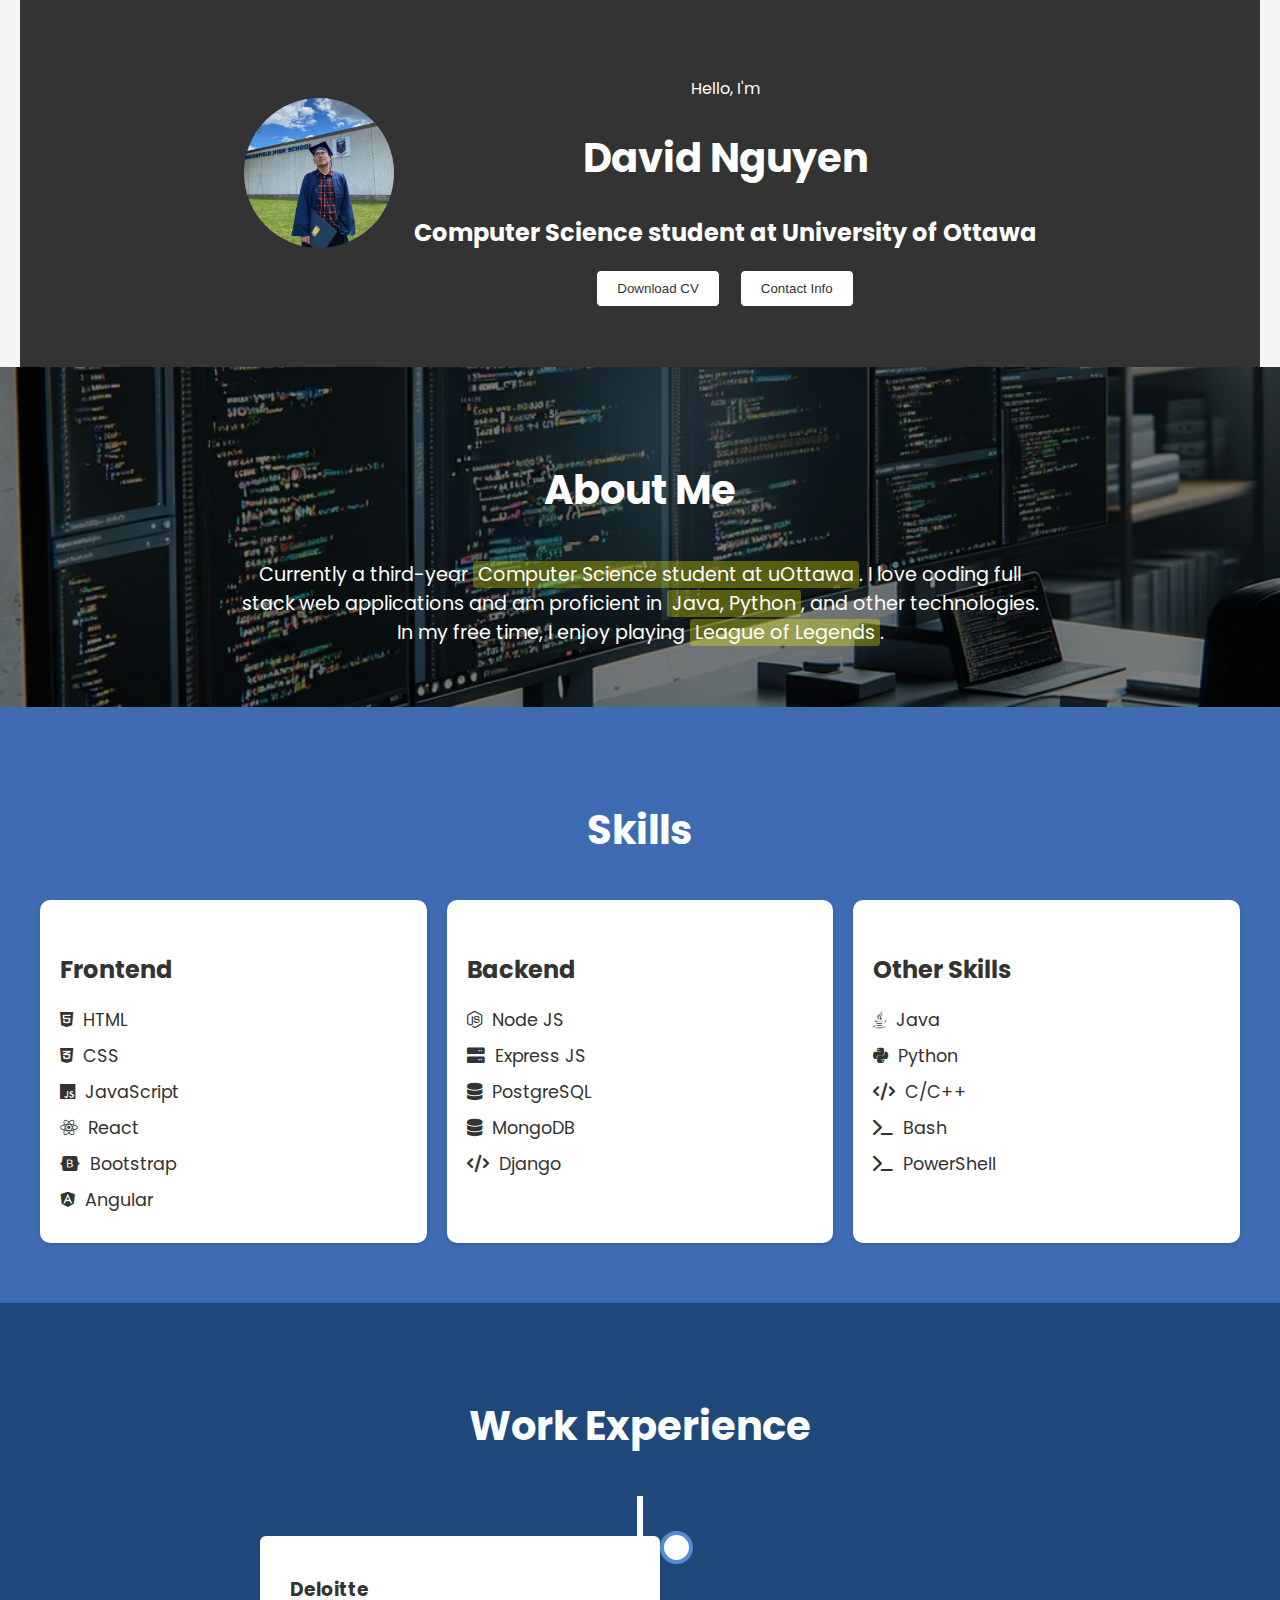
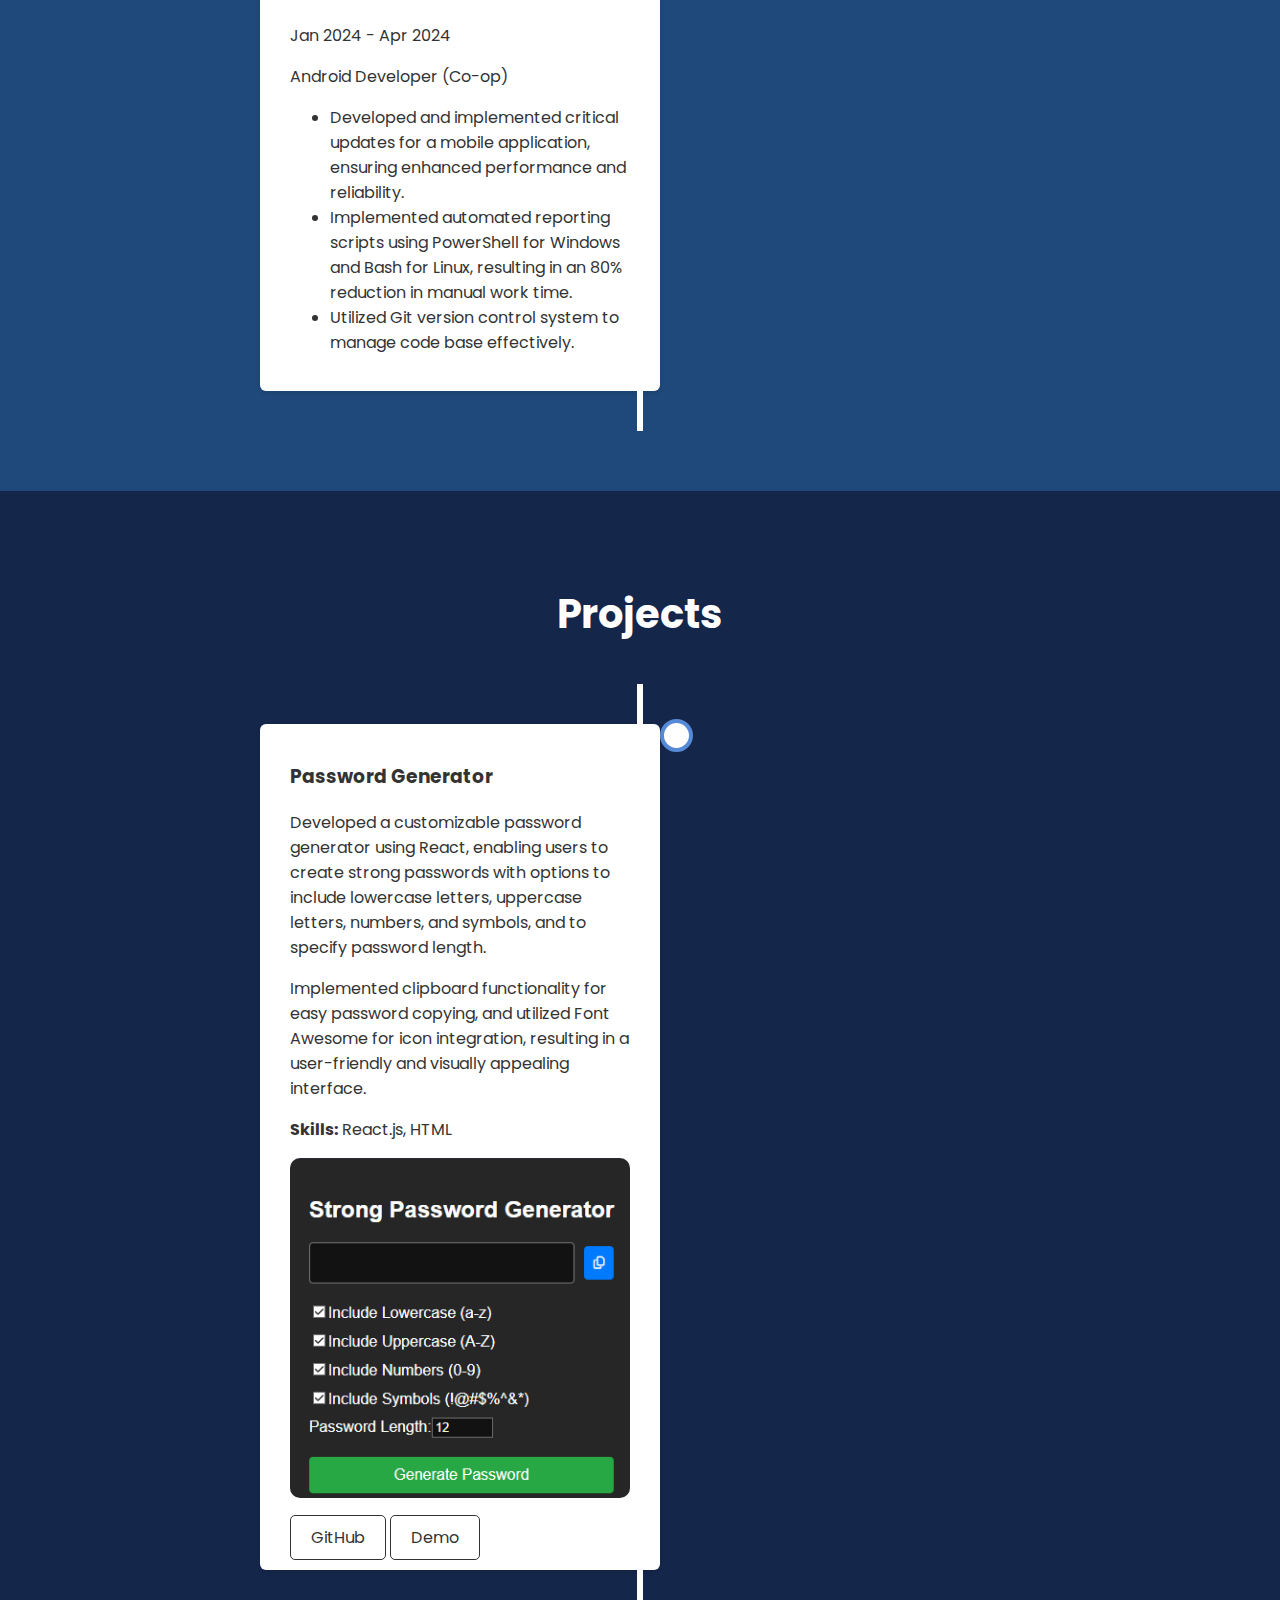
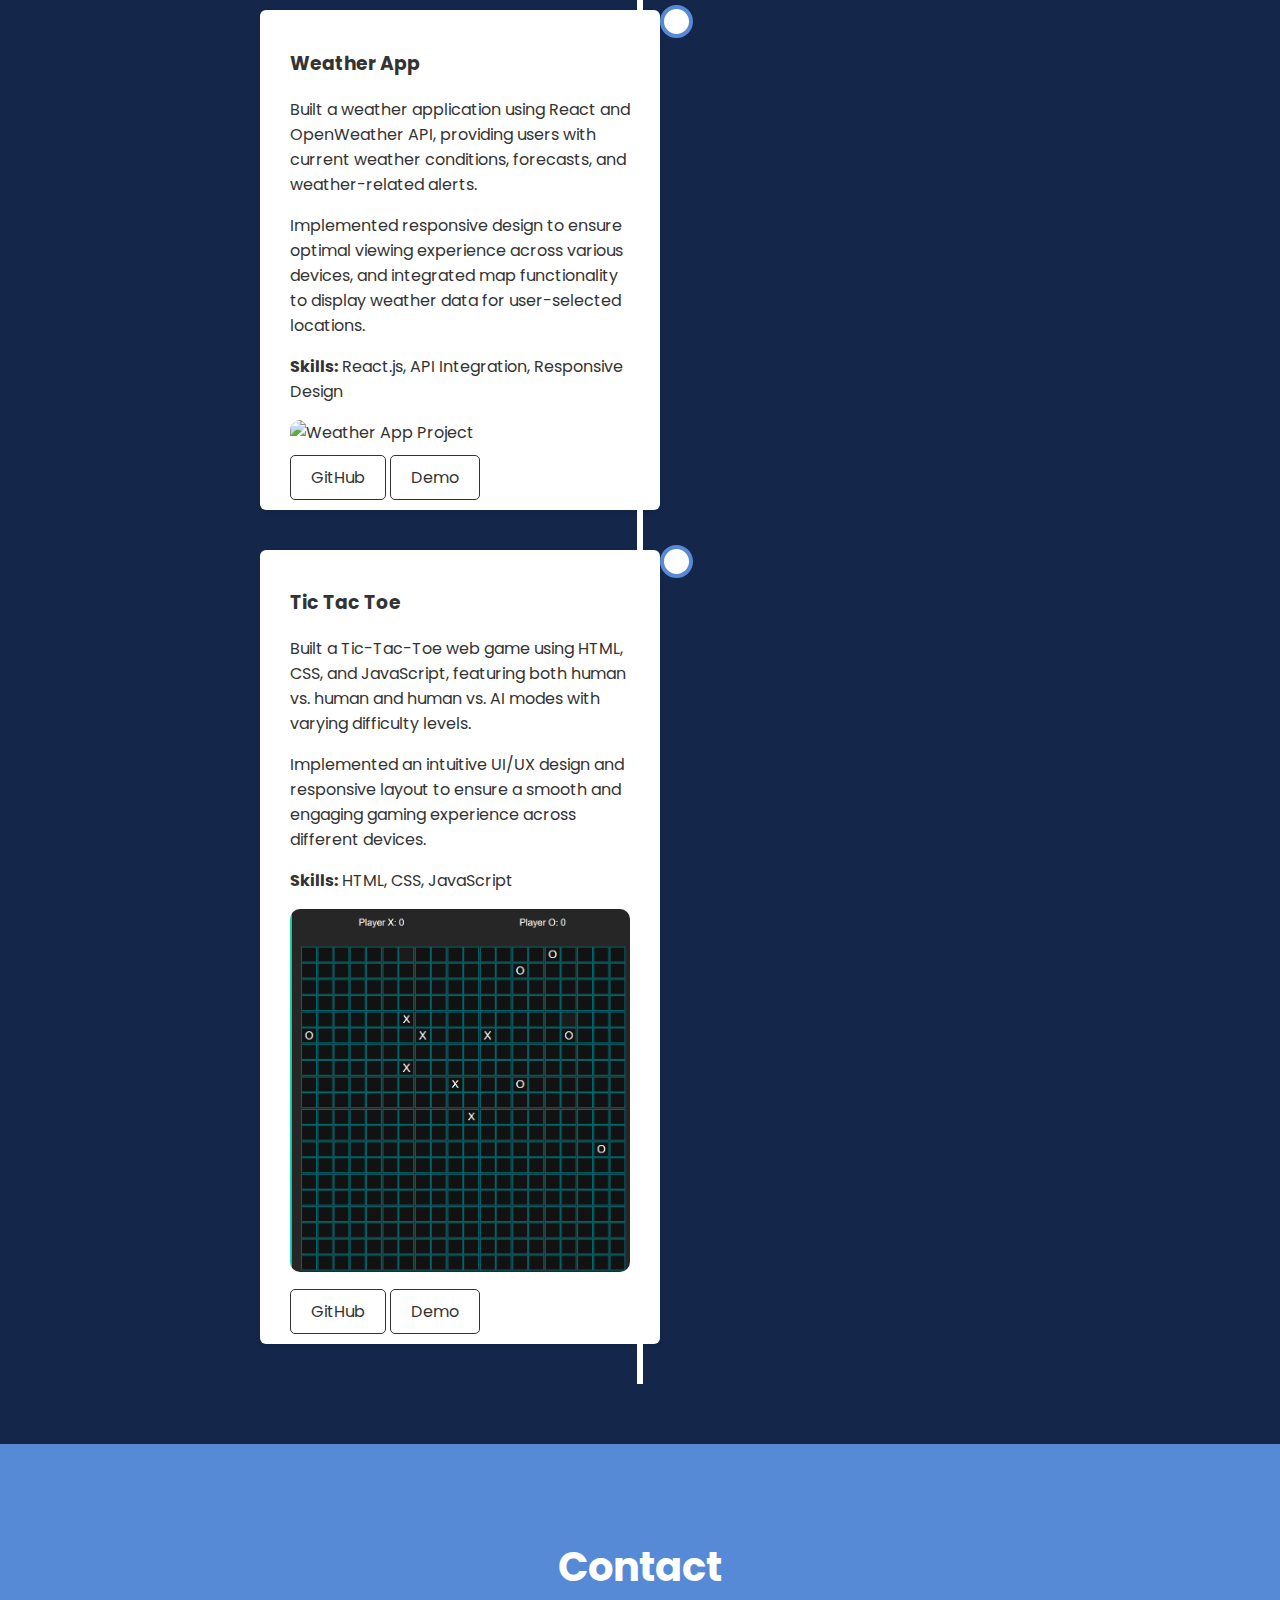
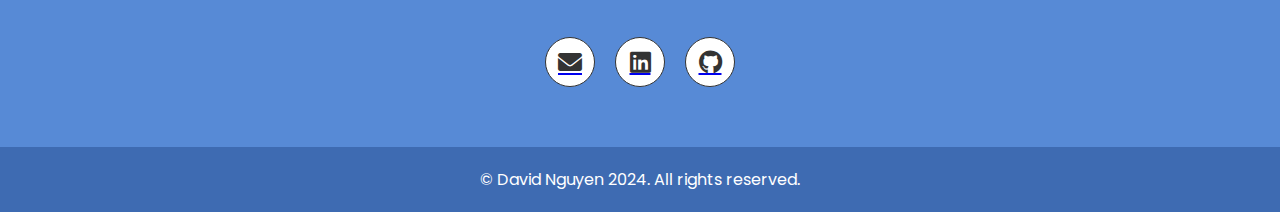
==== index.html @ f245e4eb "Removed embedded repository html-css-portfolio" ====
<!DOCTYPE html>
<html lang="en">
<head>
  <meta charset="UTF-8" />
  <meta name="viewport" content="width=device-width, initial-scale=1.0" />
  <meta name="description" content="Portfolio website of David Nguyen, Frontend Developer" />
  <title>David Nguyen Portfolio</title>
  <link rel="icon" href="assets/favicon-32x32.png" type="image/png" sizes="32x32" />
  <link rel="icon" href="assets/favicon-16x16.png" type="image/png" sizes="16x16" />
  <link rel="preconnect" href="https://fonts.googleapis.com" />
  <link rel="preconnect" href="https://fonts.gstatic.com" crossorigin />
  <link href="https://fonts.googleapis.com/css2?family=Poppins:wght@300;400;500;600;700&display=swap" rel="stylesheet" />
  <link href="https://cdnjs.cloudflare.com/ajax/libs/font-awesome/6.0.0-beta3/css/all.min.css" rel="stylesheet">
  <link rel="stylesheet" href="style.css" />
</head>
<body>
  <header>
    <div class="container header-container">
      <img src="assets/David.jpg" alt="David Nguyen profile picture" class="profile-img" />
      <div class="header-text">
        <p>Hello, I'm</p>
        <h1>David Nguyen</h1>
        <h2>Computer Science student at University of Ottawa</h2>
        <div class="buttons">
          <a href="assets/DavidNguyen_resume.pdf" download>
            <button class="btn">Download CV</button>
          </a>
          <a href="#contact">
            <button class="btn">Contact Info</button>
          </a>
        </div>
      </div>
    </div>
  </header>

  <section id="about" class="section bg-primary">
    <div class="container">
      <h2 class="section-title">About Me</h2>
      <p>
        Currently a third-year <span class="highlight">Computer Science student at uOttawa</span>. 
        I love coding full stack web applications and am proficient in 
        <span class="highlight">Java, Python</span>, and other technologies. 
        In my free time, I enjoy playing <span class="highlight">League of Legends</span>.
      </p>
    </div>
  </section>

  <section id="skills" class="section bg-secondary">
    <div class="container">
      <h2 class="section-title">Skills</h2>
      <div class="skills-container">
        <div class="skills-column">
          <h4>Frontend</h4>
          <ul>
            <li><i class="fab fa-html5"></i> HTML</li>
            <li><i class="fab fa-css3-alt"></i> CSS</li>
            <li><i class="fab fa-js"></i> JavaScript</li>
            <li><i class="fab fa-react"></i> React</li>
            <li><i class="fab fa-bootstrap"></i> Bootstrap</li>
            <li><i class="fab fa-angular"></i> Angular</li>
          </ul>
        </div>
        <div class="skills-column">
          <h4>Backend</h4>
          <ul>
            <li><i class="fab fa-node-js"></i> Node JS</li>
            <li><i class="fas fa-server"></i> Express JS</li>
            <li><i class="fas fa-database"></i> PostgreSQL</li>
            <li><i class="fas fa-database"></i> MongoDB</li>
            <li><i class="fas fa-code"></i> Django</li>
          </ul>
        </div>
        <div class="skills-column">
          <h4>Other Skills</h4>
          <ul>
            <li><i class="fab fa-java"></i> Java</li>
            <li><i class="fab fa-python"></i> Python</li>
            <li><i class="fas fa-code"></i> C/C++</li>
            <li><i class="fas fa-terminal"></i> Bash</li>
            <li><i class="fas fa-terminal"></i> PowerShell</li>
          </ul>
        </div>
      </div>
    </div>
  </section>

  <section id="experience" class="section bg-tertiary">
    <div class="container">
      <h2 class="section-title">Work Experience</h2>
      <div class="timeline">
        <div class="timeline-item">
          <div class="timeline-content">
            <h3>Deloitte</h3>
            <span>Jan 2024 - Apr 2024</span>
            <p>Android Developer (Co-op)</p>
            <ul>
              <li>Developed and implemented critical updates for a mobile application, ensuring enhanced performance and reliability.</li>
              <li>Implemented automated reporting scripts using PowerShell for Windows and Bash for Linux, resulting in an 80% reduction in manual work time.</li>
              <li>Utilized Git version control system to manage code base effectively.</li>
            </ul>
          </div>
        </div>
      </div>
    </div>
  </section>

  <section id="projects" class="section bg-quaternary">
    <div class="container">
      <h2 class="section-title">Projects</h2>
      <div class="timeline">
        <div class="timeline-item">
          <div class="timeline-content">
            <h3>Password Generator</h3>
            <p>Developed a customizable password generator using React, enabling users to create strong passwords with options to include lowercase letters, uppercase letters, numbers, and symbols, and to specify password length.</p>
            <p>Implemented clipboard functionality for easy password copying, and utilized Font Awesome for icon integration, resulting in a user-friendly and visually appealing interface.</p>
            <p><strong>Skills:</strong> React.js, HTML</p>
            <img class="project-img" src="assets/password-generator.png" alt="Password Generator Project" />
            <div class="project-links">
              <a href="https://github.com/davidluu21111/Password-generator" target="_blank" class="btn">GitHub</a>
              <a href="https://davidnguy.netlify.app" target="_blank" class="btn">Demo</a>
            </div>
          </div>
        </div>
        <div class="timeline-item">
          <div class="timeline-content">
            <h3>Weather App</h3>
            <p>Built a weather application using React and OpenWeather API, providing users with current weather conditions, forecasts, and weather-related alerts.</p>
            <p>Implemented responsive design to ensure optimal viewing experience across various devices, and integrated map functionality to display weather data for user-selected locations.</p>
            <p><strong>Skills:</strong> React.js, API Integration, Responsive Design</p>
            <img class="project-img" src="assets/weather-app-project.png" alt="Weather App Project" />
            <div class="project-links">
              <a href="https://github.com/davidluu21111/Weather-app" target="_blank" class="btn">GitHub</a>
              <a href="https://weather-app-demo-link" target="_blank" class="btn">Demo</a>
            </div>
          </div>
        </div>
        <div class="timeline-item">
          <div class="timeline-content">
            <h3>Tic Tac Toe</h3>
            <p>Built a Tic-Tac-Toe web game using HTML, CSS, and JavaScript, featuring both human vs. human and human vs. AI modes with varying difficulty levels.</p>
            <p>Implemented an intuitive UI/UX design and responsive layout to ensure a smooth and engaging gaming experience across different devices.</p>
            <p><strong>Skills:</strong> HTML, CSS, JavaScript</p>
            <img class="project-img" src="assets/tic-tac-toe-project.png" alt="Tic Tac Toe Project" />
            <div class="project-links">
              <a href="https://github.com/davidluu21111/tictactoe" target="_blank" class="btn">GitHub</a>
              <a href="https://david5x5tictactoe.netlify.app" target="_blank" class="btn">Demo</a>
            </div>
          </div>
        </div>
      </div>
    </div>
  </section>

  <section id="contact" class="section bg-primary">
    <div class="container">
      <h2 class="section-title">Contact</h2>
      <div class="contact-container">
        <a href="mailto:lnguy131@uOttawa.ca">
          <button class="btn contact-btn"><i class="fas fa-envelope"></i></button>
        </a>
        <a href="https://www.linkedin.com/in/davidnguyenluu2222" target="_blank">
          <button class="btn contact-btn"><i class="fab fa-linkedin"></i></button>
        </a>
        <a href="https://www.github.com/davidluu21111" target="_blank">
          <button class="btn contact-btn"><i class="fab fa-github"></i></button>
        </a>
      </div>
    </div>
  </section>

  <footer class="bg-secondary">
    <p>&copy; David Nguyen 2024. All rights reserved.</p>
  </footer>
</body>
</html>
---- style.css ----
/* GENERAL STYLES */

body {
  font-family: 'Poppins', sans-serif;
  margin: 0;
  padding: 0;
  background-color: #f5f5f5;
  color: #333;
}

.container {
  max-width: 1200px;
  margin: 0 auto;
  padding: 0 20px;
}

.section {
  padding: 60px 0;
}

.section-title {
  text-align: center;
  font-size: 2.5rem;
  margin-bottom: 40px;
  color: #fff;
}

.header-container {
  display: flex;
  align-items: center;
  justify-content: center;
  padding: 60px 20px;
  background-color: #333;
  color: #fff;
}

.header-text {
  text-align: center;
}

.profile-img {
  border-radius: 50%;
  width: 150px;
  height: 150px;
  margin-bottom: 20px;
}

.header-container img {
  margin-right: 20px;
}

.header-text h1 {
  font-size: 2.5rem;
}

.header-text h2 {
  font-size: 1.5rem;
  margin-bottom: 20px;
}

.buttons {
  display: flex;
  justify-content: center;
  gap: 20px;
}

.btn {
  background-color: #fff;
  color: #333;
  border: 1px solid #333;
  padding: 10px 20px;
  border-radius: 5px;
  cursor: pointer;
  text-decoration: none;
  transition: background-color 0.3s, color 0.3s, border-color 0.3s;
}

.btn:hover {
  background-color: #333;
  color: #fff;
  border-color: #333;
}

#about {
  background: url('assets/computer.png') no-repeat center center/cover; /* Background image */
  color: #fff;
  position: relative;
  z-index: 1;
}

#about::before {
  content: '';
  position: absolute;
  top: 0;
  left: 0;
  width: 100%;
  height: 100%;
  background-color: rgba(0, 0, 0, 0.5); /* Overlay */
  z-index: -1;
}

#about p {
  text-align: center;
  font-size: 1.2rem;
  max-width: 800px;
  margin: 0 auto;
}

.highlight {
  background-color: rgba(255, 255, 0, 0.3); /* Highlight color */
  padding: 0 5px;
  border-radius: 3px;
}

.skills-container {
  display: flex;
  justify-content: space-between;
  gap: 20px;
}

.skills-column {
  background-color: #fff;
  border-radius: 10px;
  padding: 20px;
  box-shadow: 0 2px 4px rgba(0, 0, 0, 0.1);
  flex: 1;
}

.skills-column h4 {
  margin-bottom: 20px;
  font-size: 1.5rem;
}

.skills-column ul {
  list-style: none;
  padding: 0;
  margin: 0;
}

.skills-column ul li {
  font-size: 1.1rem;
  margin-bottom: 10px;
  display: flex;
  align-items: center;
}

.skills-column ul li i {
  margin-right: 10px;
}

.projects-container {
  display: flex;
  flex-wrap: wrap;
  gap: 20px;
  justify-content: center;
}

.project-card {
  background-color: #fff;
  border-radius: 10px;
  padding: 20px;
  box-shadow: 0 2px 4px rgba(0, 0, 0, 0.1);
  width: calc(50% - 20px);
  margin-bottom: 20px;
  text-align: center;
}

.project-card h4 {
  margin-bottom: 20px;
  font-size: 1.5rem;
}

.project-img {
  width: 100%;
  border-radius: 10px;
  margin-bottom: 20px;
}

.project-links .btn {
  width: 100%;
  margin-bottom: 10px;
}

.contact-container {
  display: flex;
  justify-content: center;
  gap: 20px;
}

.contact-btn {
  width: 50px;
  height: 50px;
  display: flex;
  align-items: center;
  justify-content: center;
  background-color: #fff;
  color: #333;
  font-size: 1.5rem;
  border-radius: 50%;
  text-align: center;
}

footer {
  text-align: center;
  padding: 20px;
}

footer p {
  margin: 0;
  color: #fff;
}

.bg-primary {
  background-color: #578ad6;
}

.bg-secondary {
  background-color: #3e6bb2;
}

.bg-tertiary {
  background-color: #1e497a;
}

.bg-quaternary {
  background-color: #14264a;
}

/* TIMELINE */

.timeline {
  position: relative;
  max-width: 800px;
  margin: 0 auto;
  padding: 20px 0;
}

.timeline::after {
  content: '';
  position: absolute;
  width: 6px;
  background-color: #fff;
  top: 0;
  bottom: 0;
  left: 50%;
  margin-left: -3px;
}

.timeline-item {
  padding: 20px;
  position: relative;
  background-color: inherit;
  width: 50%;
}

.timeline-item::after {
  content: '';
  position: absolute;
  width: 25px;
  height: 25px;
  right: -13px;
  background-color: #fff;
  border: 4px solid #578ad6;
  top: 15px;
  border-radius: 50%;
  z-index: 1;
}

.timeline-item.left {
  left: 0;
}

.timeline-item.right {
  left: 50%;
}

.timeline-content {
  padding: 20px 30px;
  background-color: #fff;
  position: relative;
  border-radius: 6px;
  box-shadow: 0 2px 4px rgba(0, 0, 0, 0.1);
}

.timeline-item.right::before {
  content: ' ';
  height: 0;
  position: absolute;
  top: 22px;
  width: 0;
  z-index: 1;
  right: 30px;
  border: medium solid white;
  border-width: 10px 0 10px 10px;
  border-color: transparent transparent transparent white;
}

.timeline-item.left::before {
  content: ' ';
  height: 0;
  position: absolute;
  top: 22px;
  width: 0;
  z-index: 1;
  left: 30px;
  border: medium solid white;
  border-width: 10px 10px 10px 0;
  border-color: transparent white transparent transparent;
}

.timeline-item.right::after {
  left: -13px;
}

@media screen and (max-width: 768px) {
  .timeline::after {
    left: 31px;
  }

  .timeline-item {
    width: 100%;
    padding-left: 70px;
    padding-right: 25px;
  }

  .timeline-item.right {
    left: 0%;
  }

  .timeline-item.left::before,
  .timeline-item.right::before {
    left: 60px;
    border: medium solid white;
    border-width: 10px 10px 10px 0;
    border-color: transparent white transparent transparent;
  }

  .timeline-item.left::after,
  .timeline-item.right::after {
    left: 18px;
  }
}
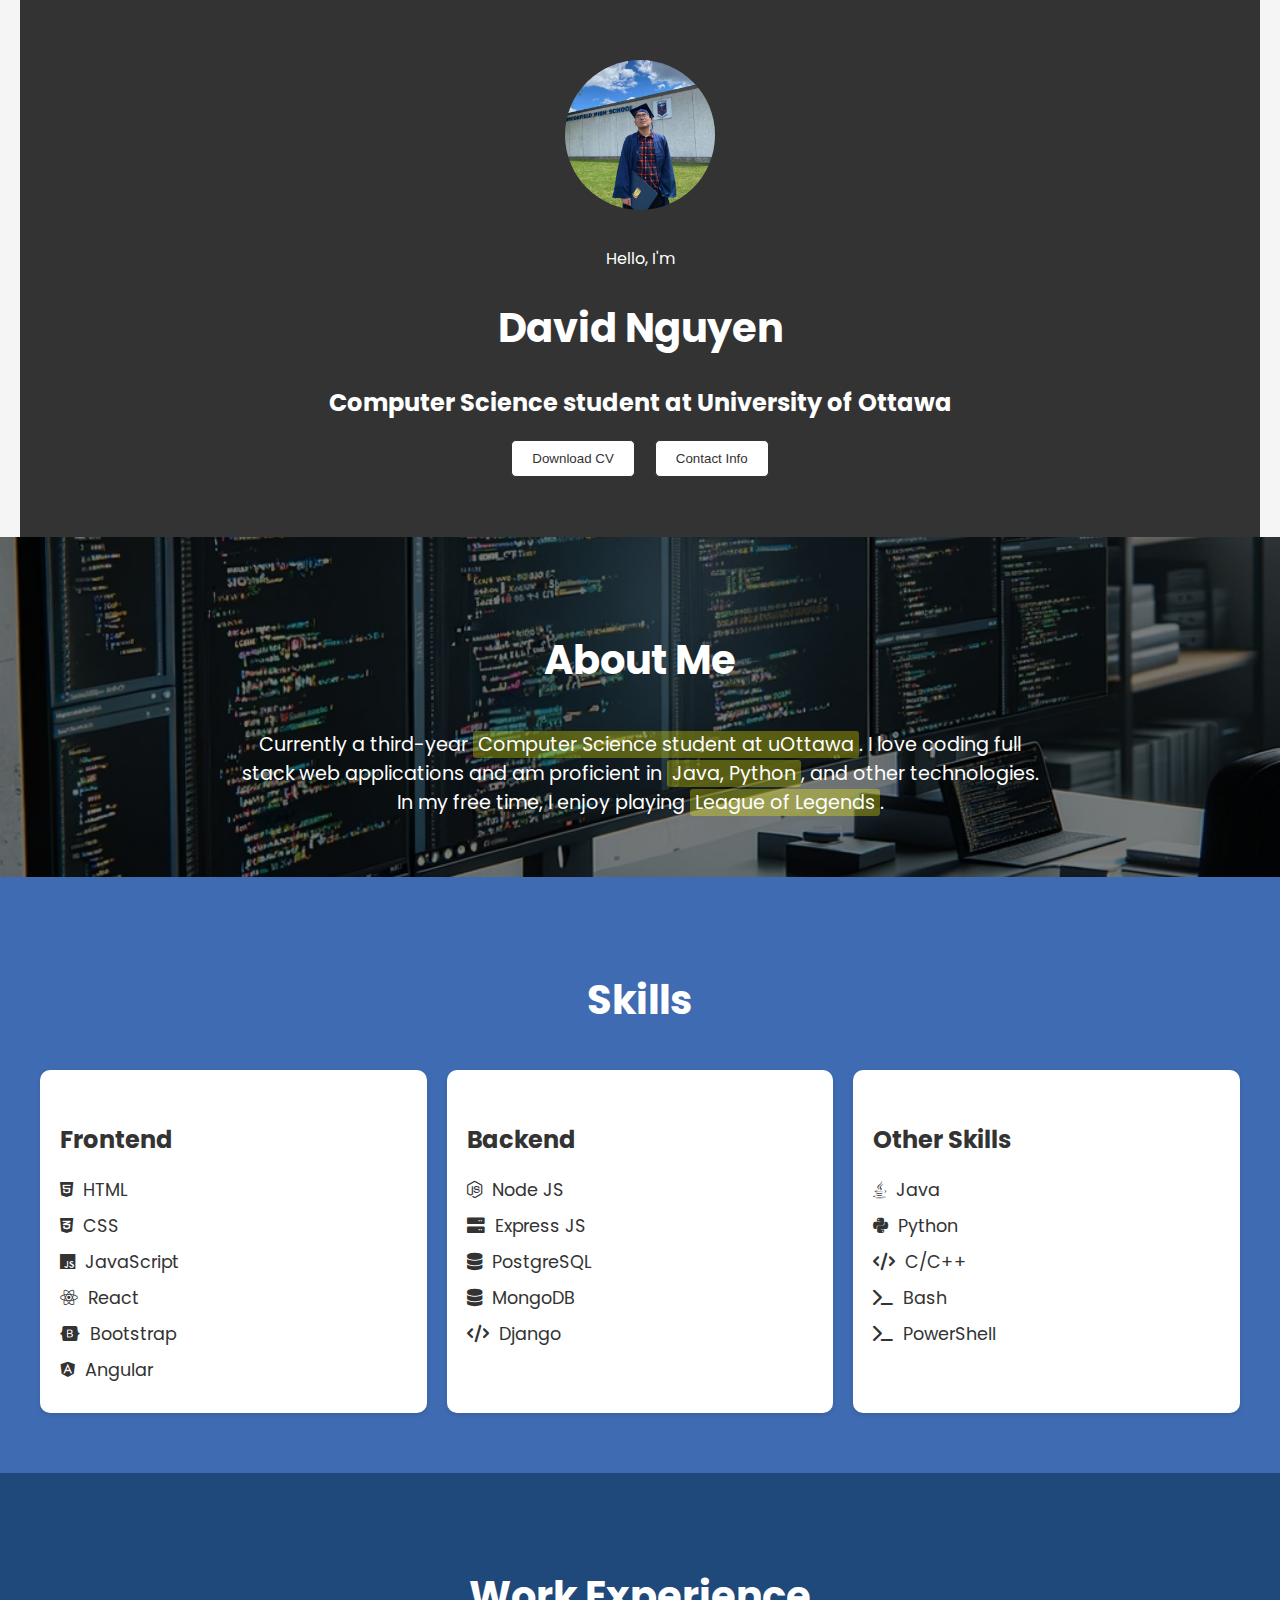
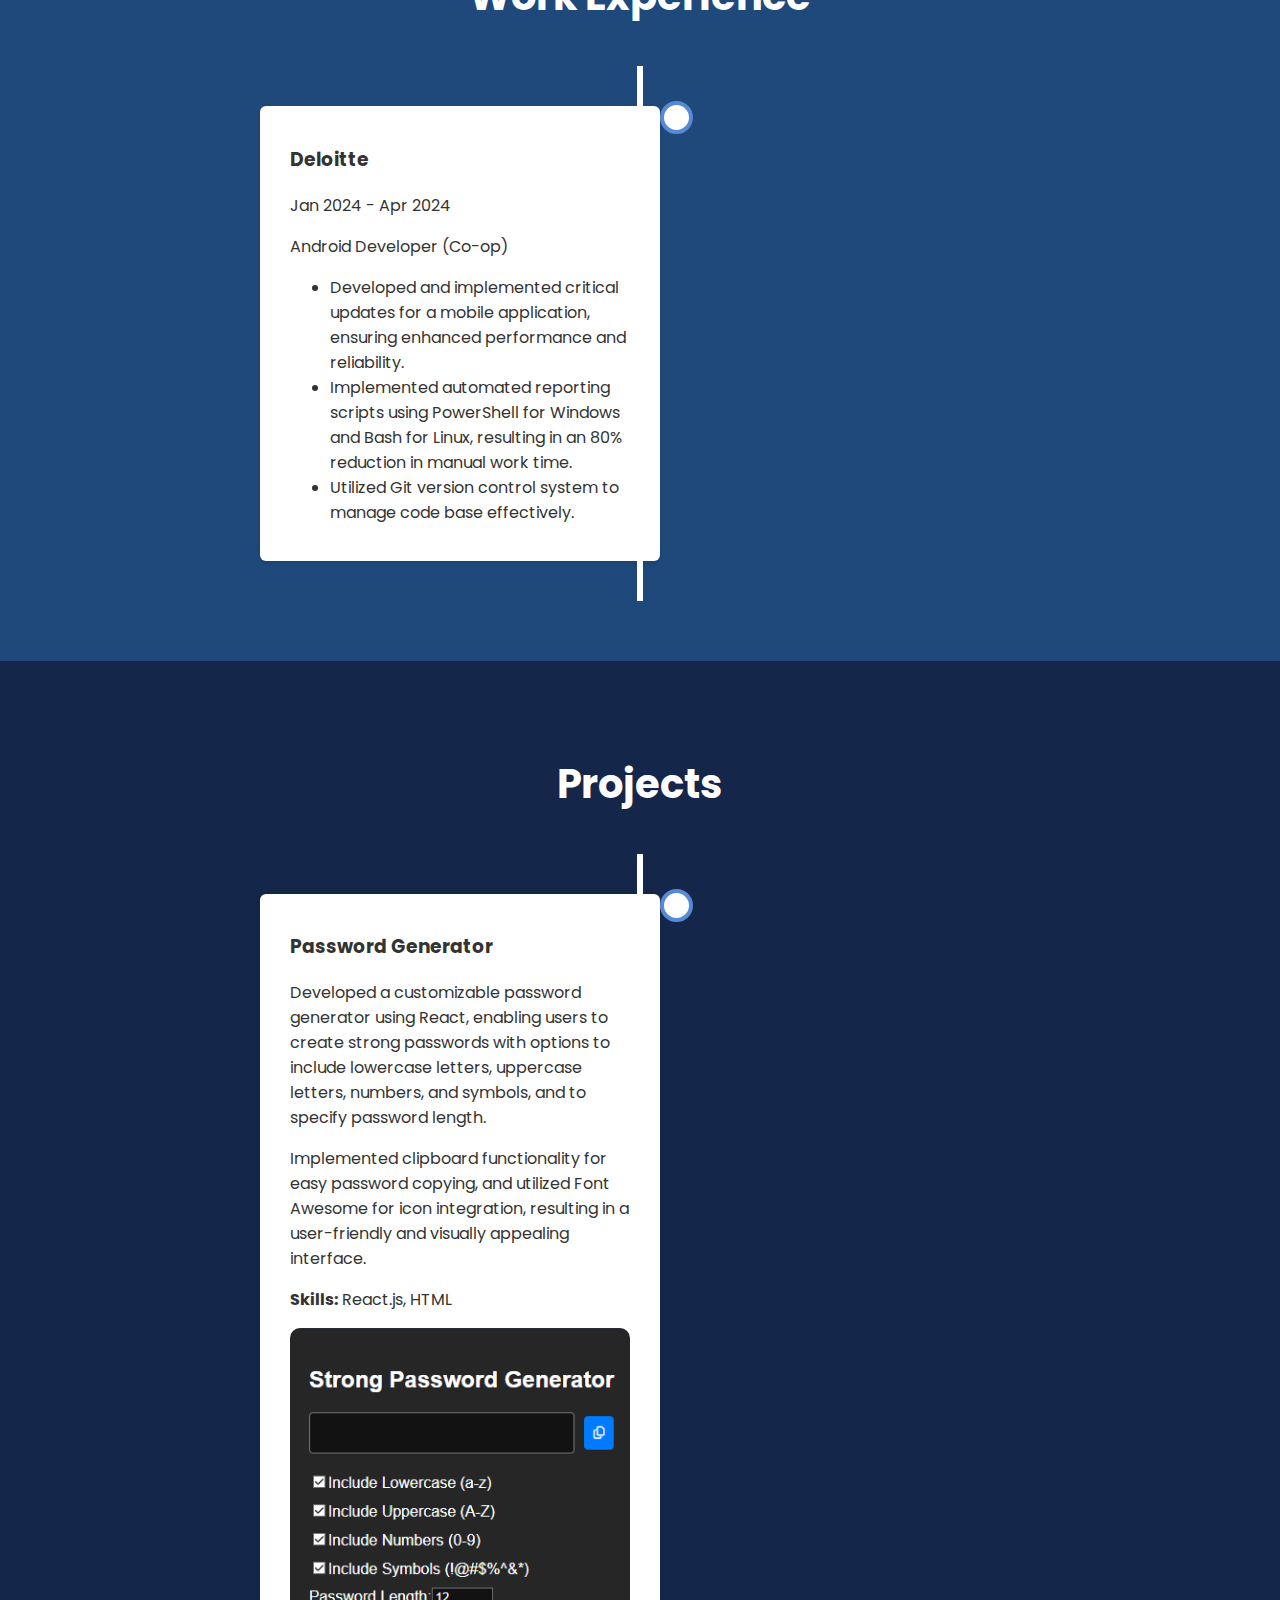
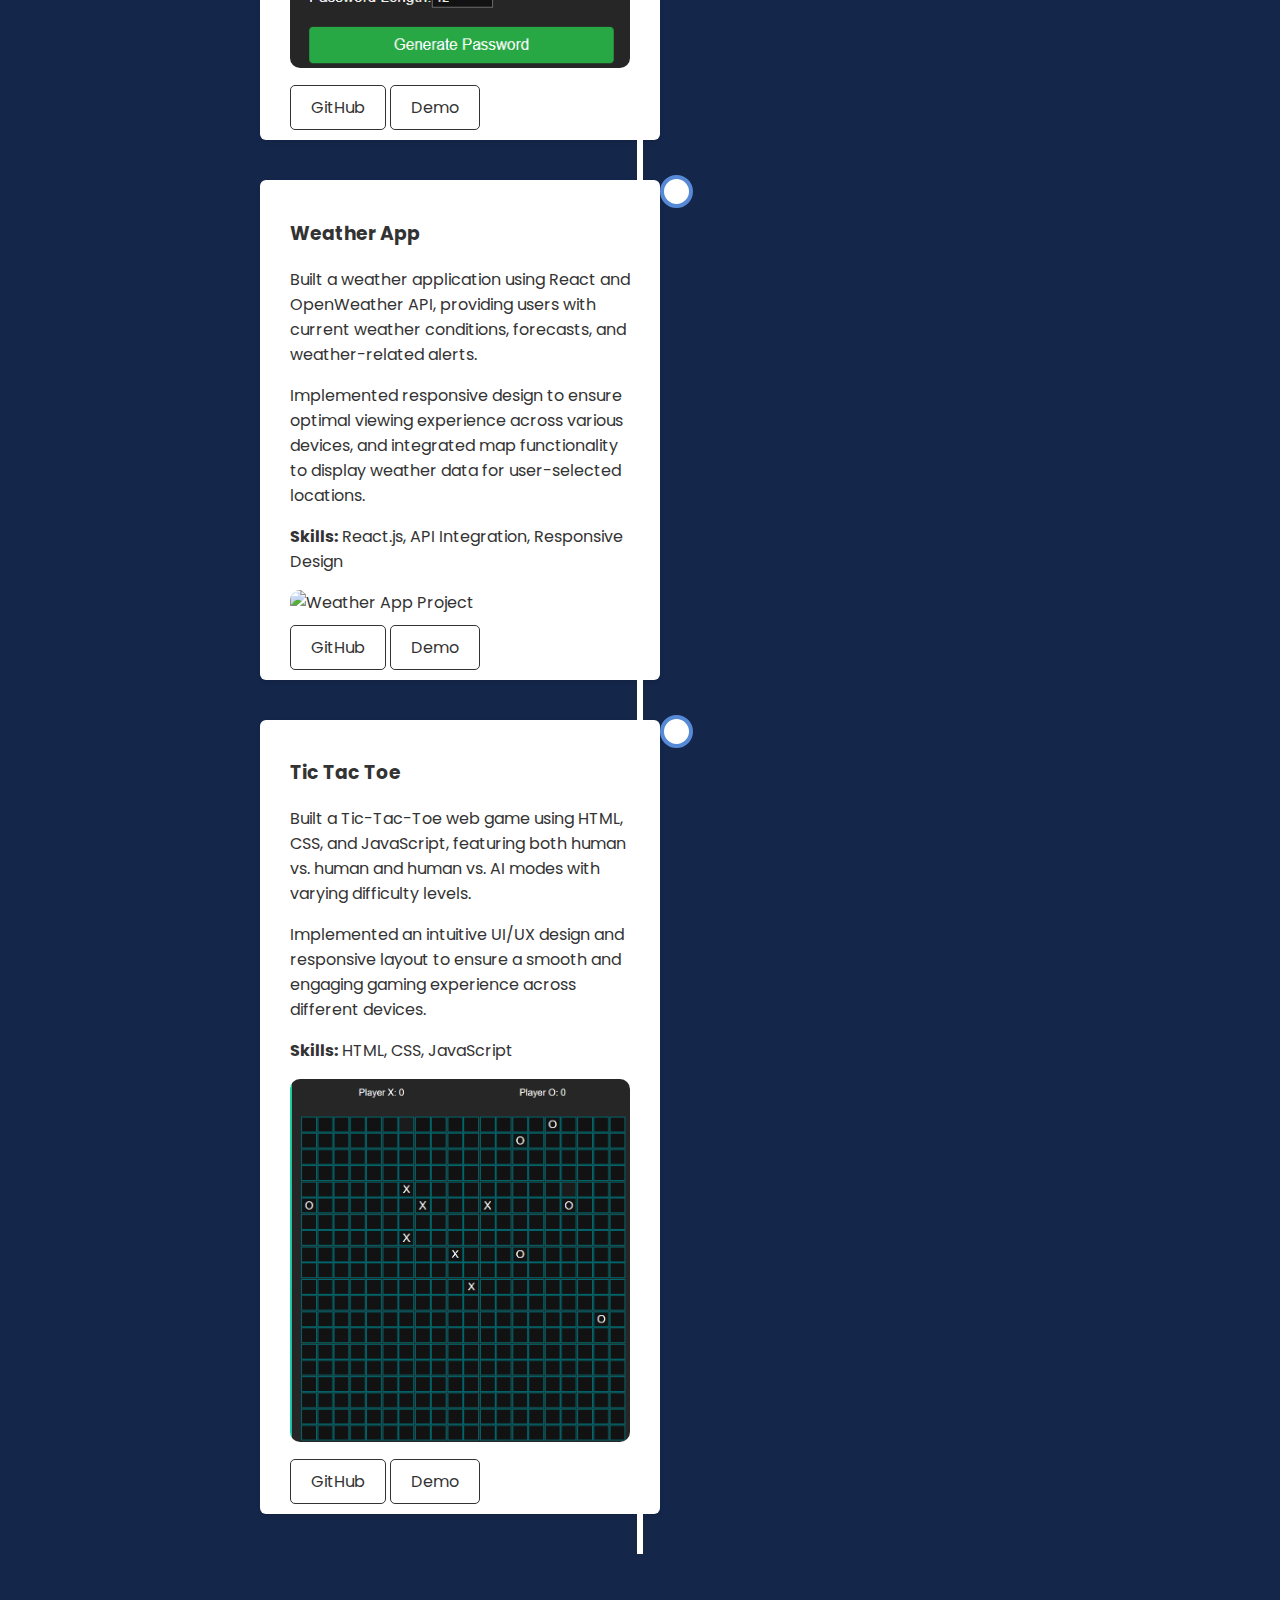
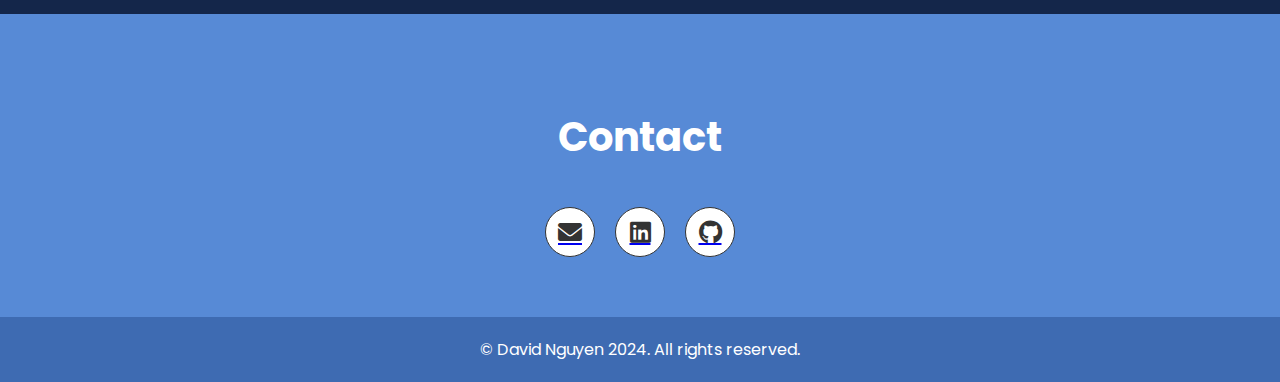
==== commit ef8c2652: "new changes" ====
--- a/index.html
+++ b/index.html
@@ -129,8 +129,8 @@
             <p><strong>Skills:</strong> React.js, API Integration, Responsive Design</p>
             <img class="project-img" src="assets/weather-app-project.png" alt="Weather App Project" />
             <div class="project-links">
-              <a href="https://github.com/davidluu21111/Weather-app" target="_blank" class="btn">GitHub</a>
-              <a href="https://weather-app-demo-link" target="_blank" class="btn">Demo</a>
+              <a href="https://github.com/davidluu21111/Weatherapp" target="_blank" class="btn">GitHub</a>
+              <a href="" target="_blank" class="btn">Demo</a>
             </div>
           </div>
         </div>
--- a/style.css
+++ b/style.css
@@ -27,14 +27,12 @@
 
 .header-container {
   display: flex;
+  flex-direction: column;
   align-items: center;
   justify-content: center;
   padding: 60px 20px;
   background-color: #333;
   color: #fff;
-}
-
-.header-text {
   text-align: center;
 }
 
@@ -43,10 +41,6 @@
   width: 150px;
   height: 150px;
   margin-bottom: 20px;
-}
-
-.header-container img {
-  margin-right: 20px;
 }
 
 .header-text h1 {
@@ -82,7 +76,7 @@
 }
 
 #about {
-  background: url('assets/computer.png') no-repeat center center/cover; /* Background image */
+  background: url('assets/computer.png') no-repeat center center/cover;
   color: #fff;
   position: relative;
   z-index: 1;
@@ -95,7 +89,7 @@
   left: 0;
   width: 100%;
   height: 100%;
-  background-color: rgba(0, 0, 0, 0.5); /* Overlay */
+  background-color: rgba(0, 0, 0, 0.5);
   z-index: -1;
 }
 
@@ -107,14 +101,14 @@
 }
 
 .highlight {
-  background-color: rgba(255, 255, 0, 0.3); /* Highlight color */
+  background-color: rgba(255, 255, 0, 0.3);
   padding: 0 5px;
   border-radius: 3px;
 }
 
 .skills-container {
   display: flex;
-  justify-content: space-between;
+  flex-wrap: wrap;
   gap: 20px;
 }
 
@@ -124,6 +118,7 @@
   padding: 20px;
   box-shadow: 0 2px 4px rgba(0, 0, 0, 0.1);
   flex: 1;
+  min-width: 250px;
 }
 
 .skills-column h4 {
@@ -183,6 +178,7 @@
 
 .contact-container {
   display: flex;
+  flex-wrap: wrap;
   justify-content: center;
   gap: 20px;
 }
@@ -340,3 +336,120 @@
     left: 18px;
   }
 }
+
+/* Responsive adjustments */
+
+@media (max-width: 1200px) {
+  .container {
+    padding: 0 15px;
+  }
+
+  .header-text h1 {
+    font-size: 2rem;
+  }
+
+  .header-text h2 {
+    font-size: 1.2rem;
+  }
+
+  .section-title {
+    font-size: 2rem;
+  }
+
+  .btn {
+    padding: 8px 16px;
+  }
+
+  #about p {
+    font-size: 1rem;
+  }
+
+  .skills-column {
+    min-width: 200px;
+  }
+
+  .project-card {
+    width: calc(100% - 20px);
+  }
+
+  .project-card h4 {
+    font-size: 1.2rem;
+  }
+}
+
+@media (max-width: 768px) {
+  .header-container {
+    padding: 40px 20px;
+  }
+
+  .buttons {
+    flex-direction: column;
+    gap: 10px;
+  }
+
+  .btn {
+    width: 100%;
+    text-align: center;
+  }
+
+  .skills-container {
+    flex-direction: column;
+  }
+
+  .skills-column {
+    min-width: 100%;
+  }
+
+  .timeline::after {
+    left: 20px;
+  }
+
+  .timeline-item {
+    padding-left: 40px;
+    padding-right: 20px;
+  }
+
+  .timeline-item.right::after {
+    left: -11px;
+  }
+}
+
+@media (max-width: 576px) {
+  .header-container {
+    padding: 20px 10px;
+  }
+
+  .profile-img {
+    width: 120px;
+    height: 120px;
+  }
+
+  .header-text h1 {
+    font-size: 1.8rem;
+  }
+
+  .header-text h2 {
+    font-size: 1rem;
+  }
+
+  .section-title {
+    font-size: 1.5rem;
+  }
+
+  #about p {
+    font-size: 0.9rem;
+  }
+
+  .btn {
+    padding: 6px 12px;
+  }
+
+  .timeline-item {
+    padding-left: 20px;
+    padding-right: 10px;
+  }
+
+  .timeline-item.right::after {
+    left: -9px;
+  }
+}
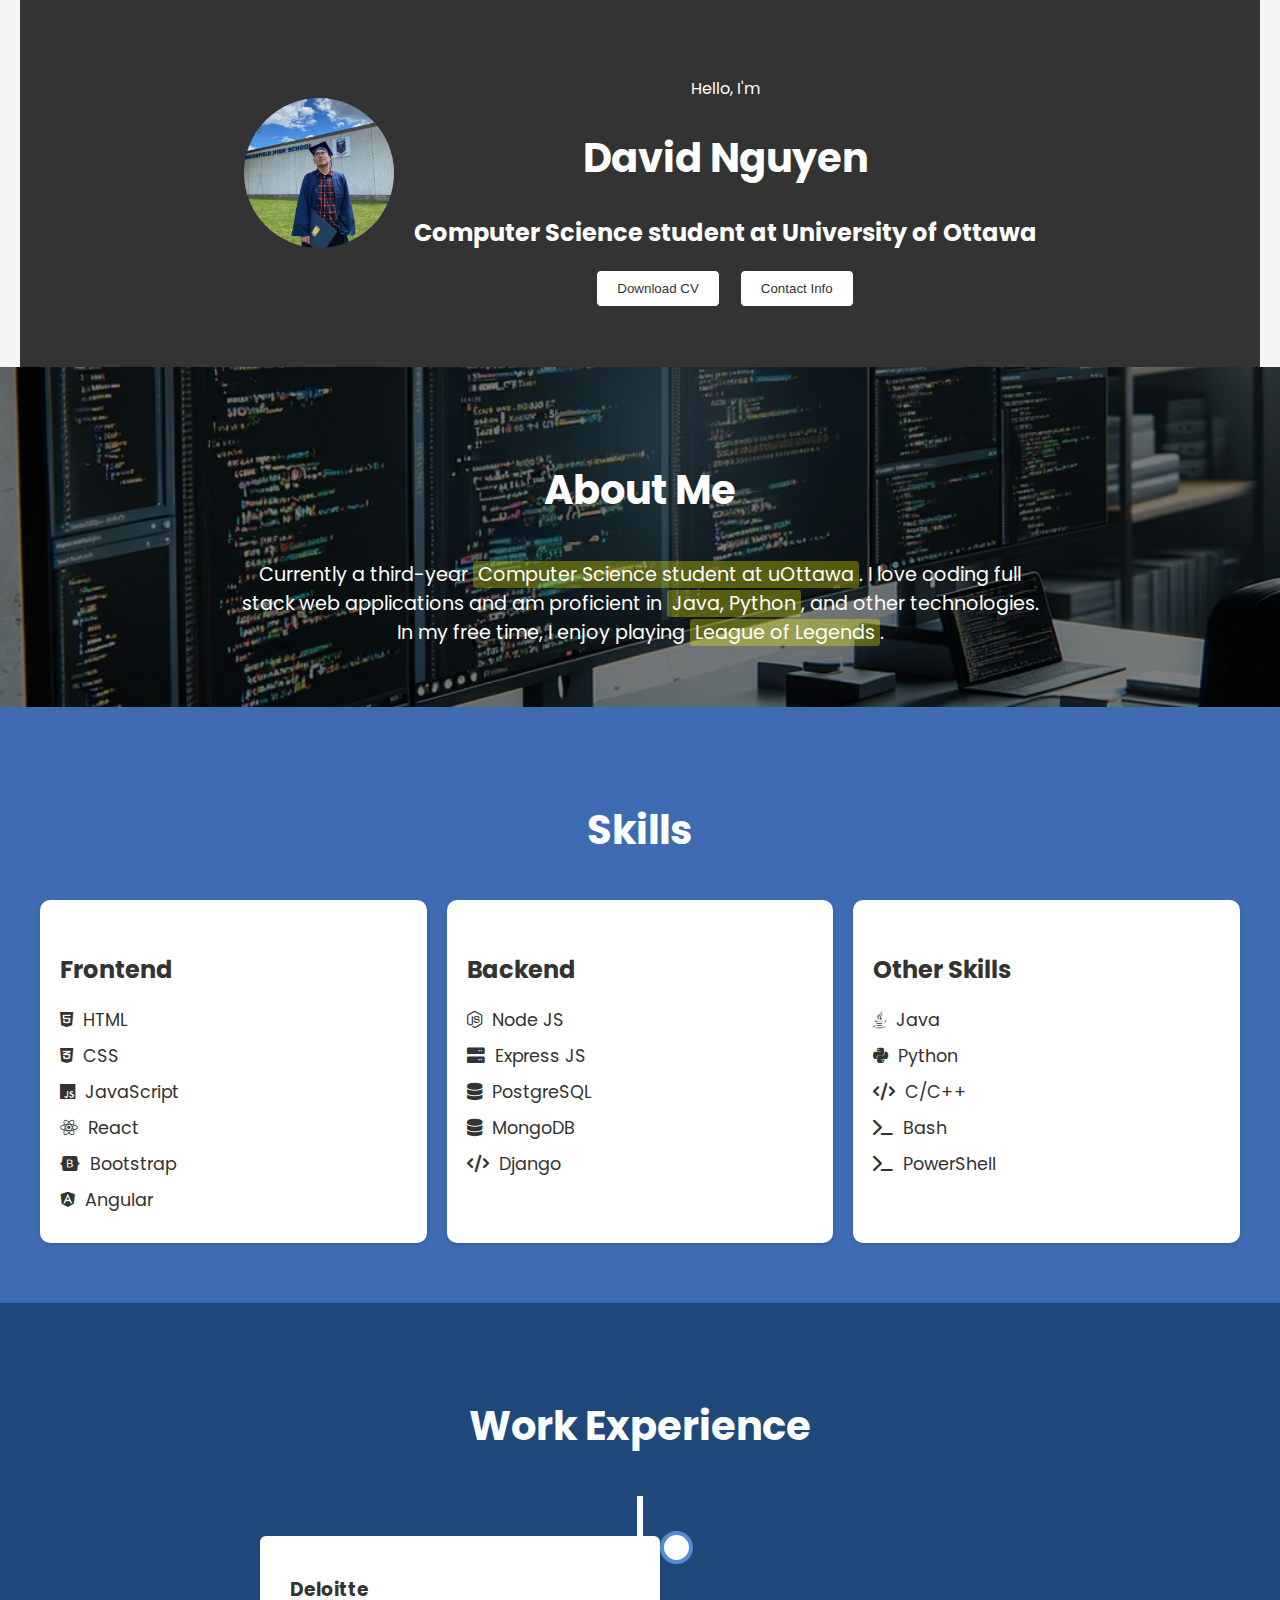
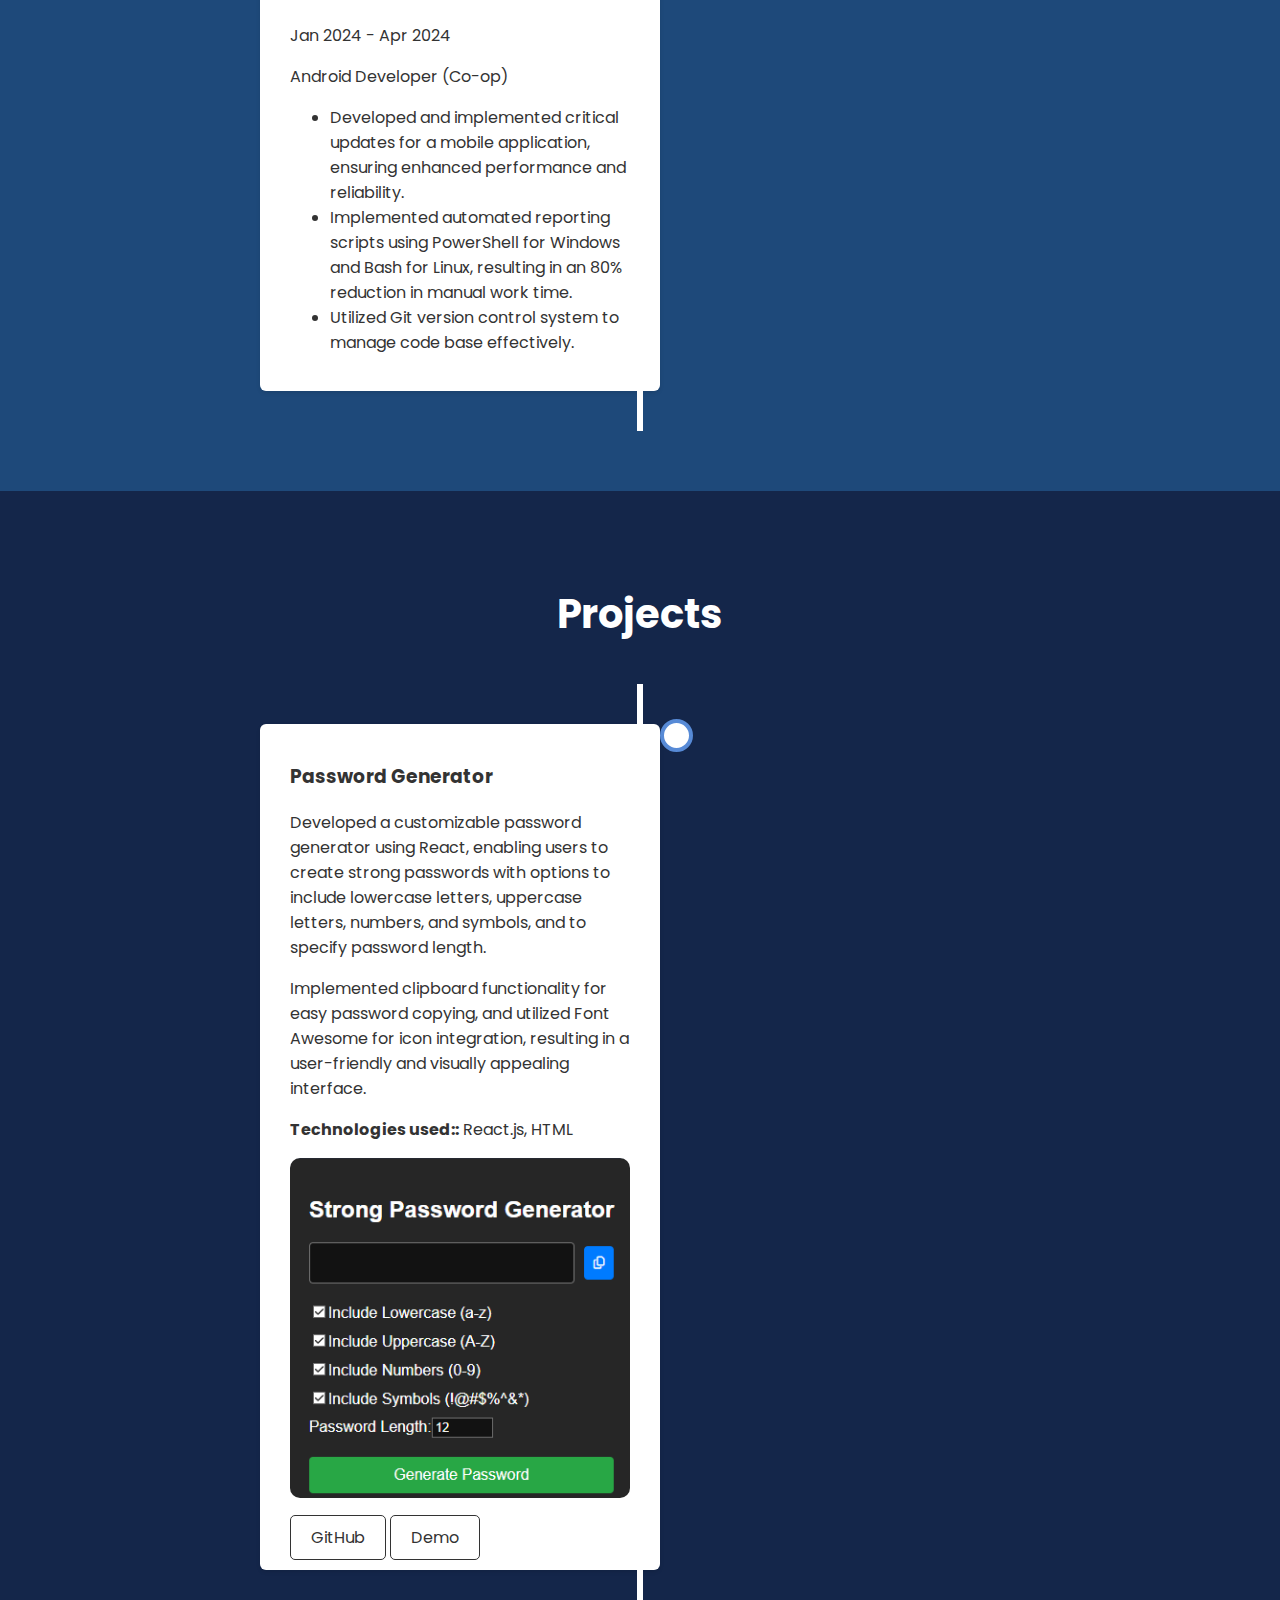
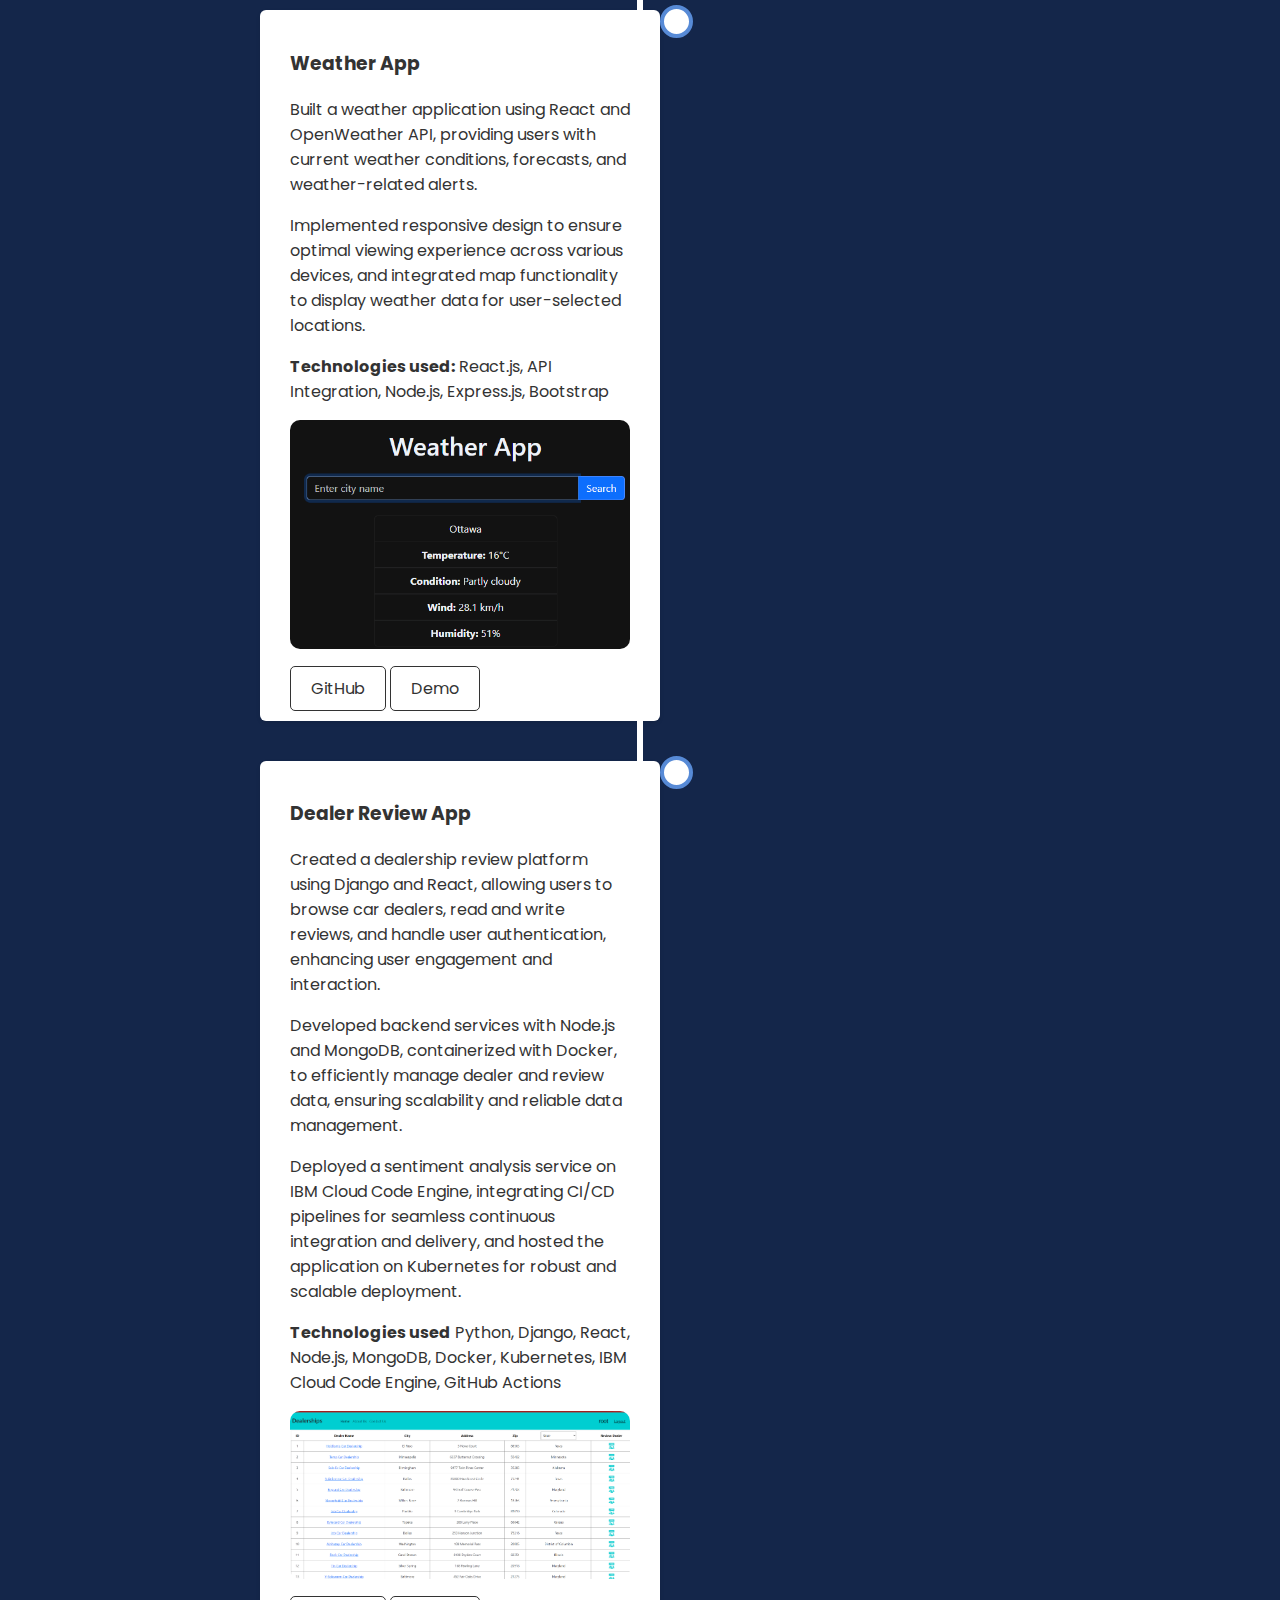
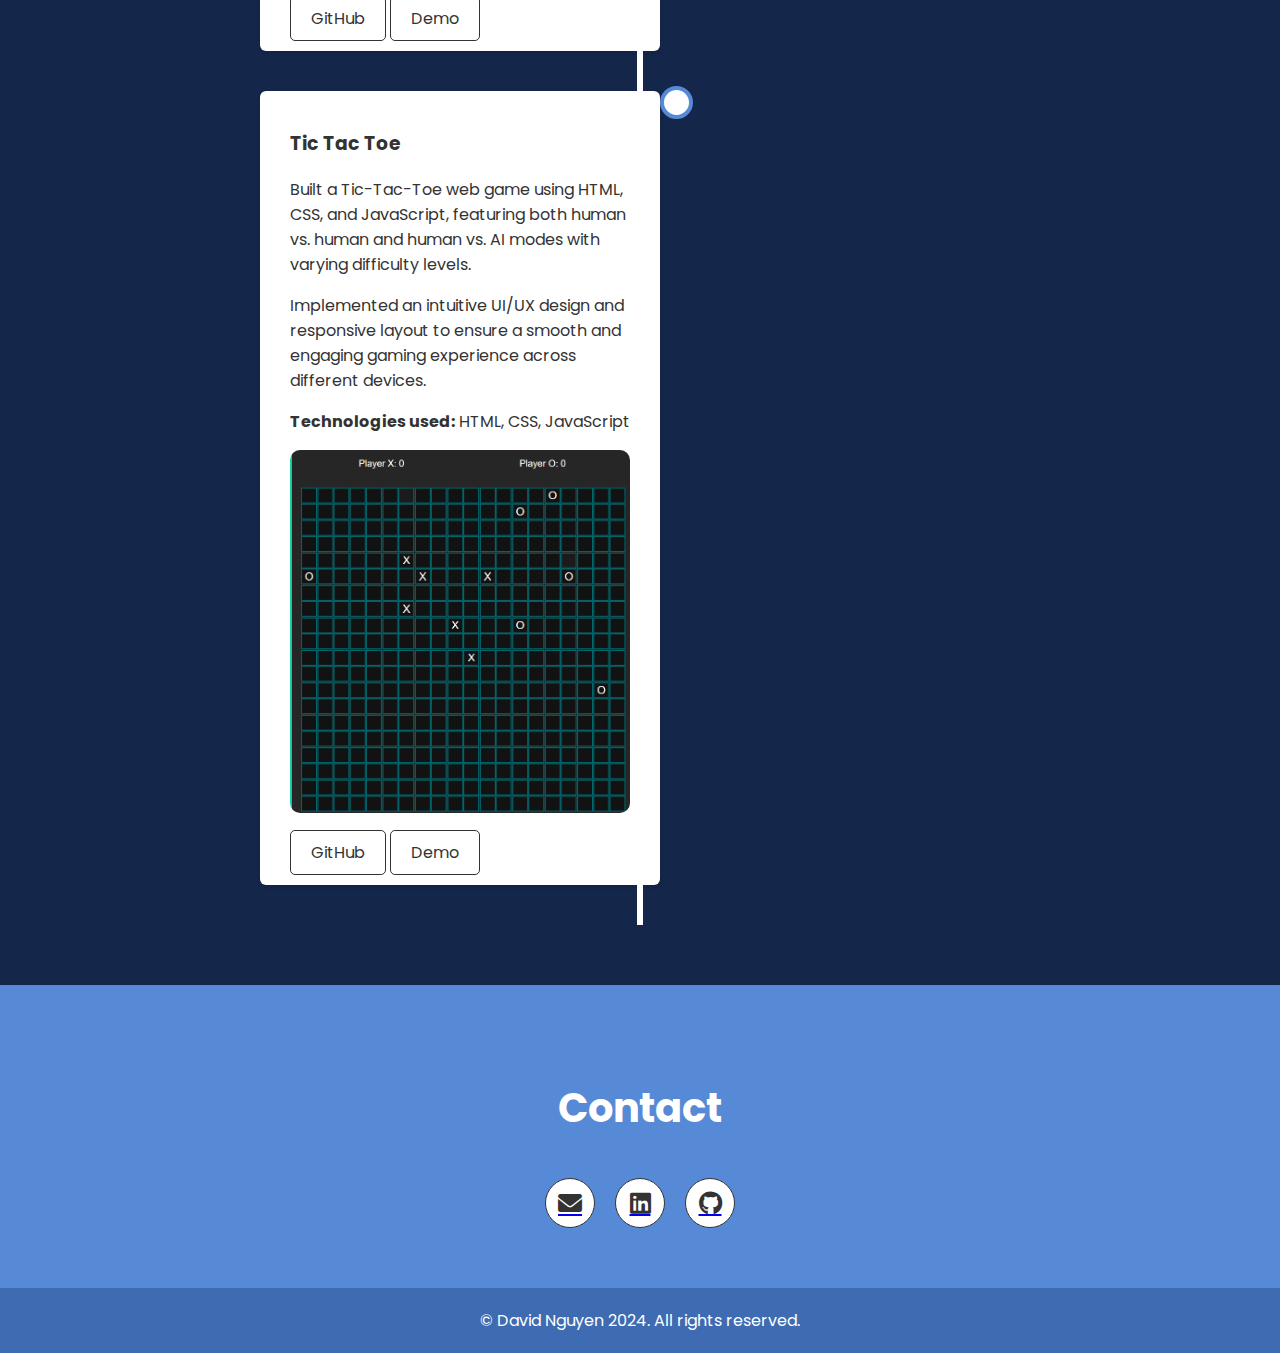
==== commit 58006a8c: "new changes" ====
--- a/index.html
+++ b/index.html
@@ -113,7 +113,7 @@
             <h3>Password Generator</h3>
             <p>Developed a customizable password generator using React, enabling users to create strong passwords with options to include lowercase letters, uppercase letters, numbers, and symbols, and to specify password length.</p>
             <p>Implemented clipboard functionality for easy password copying, and utilized Font Awesome for icon integration, resulting in a user-friendly and visually appealing interface.</p>
-            <p><strong>Skills:</strong> React.js, HTML</p>
+            <p><strong>Technologies used::</strong> React.js, HTML</p>
             <img class="project-img" src="assets/password-generator.png" alt="Password Generator Project" />
             <div class="project-links">
               <a href="https://github.com/davidluu21111/Password-generator" target="_blank" class="btn">GitHub</a>
@@ -126,11 +126,25 @@
             <h3>Weather App</h3>
             <p>Built a weather application using React and OpenWeather API, providing users with current weather conditions, forecasts, and weather-related alerts.</p>
             <p>Implemented responsive design to ensure optimal viewing experience across various devices, and integrated map functionality to display weather data for user-selected locations.</p>
-            <p><strong>Skills:</strong> React.js, API Integration, Responsive Design</p>
-            <img class="project-img" src="assets/weather-app-project.png" alt="Weather App Project" />
+            <p><strong>Technologies used:</strong> React.js, API Integration, Node.js, Express.js, Bootstrap</p>
+            <img class="project-img" src="assets/weather.png" alt="Weather App Project" />
             <div class="project-links">
-              <a href="https://github.com/davidluu21111/Weatherapp" target="_blank" class="btn">GitHub</a>
-              <a href="" target="_blank" class="btn">Demo</a>
+              <a href="https://github.com/davidluu21111/weatherapp" target="_blank" class="btn">GitHub</a>
+              <a href="https://github.com/davidluu21111/weatherapp" target="_blank" class="btn">Demo</a>
+            </div>
+          </div>
+        </div>
+        <div class="timeline-item">
+          <div class="timeline-content">
+            <h3>Dealer Review App</h3>
+            <p>Created a dealership review platform using Django and React, allowing users to browse car dealers, read and write reviews, and handle user authentication, enhancing user engagement and interaction.</p>
+            <p>Developed backend services with Node.js and MongoDB, containerized with Docker, to efficiently manage dealer and review data, ensuring scalability and reliable data management.</p>
+            <p>Deployed a sentiment analysis service on IBM Cloud Code Engine, integrating CI/CD pipelines for seamless continuous integration and delivery, and hosted the application on Kubernetes for robust and scalable deployment.</p>
+            <p><strong>Technologies used</strong> Python, Django, React, Node.js, MongoDB, Docker, Kubernetes, IBM Cloud Code Engine, GitHub Actions</p>
+            <img class="project-img" src="assets/get_dealers_loggedin.png" alt="Dealership Review" />
+            <div class="project-links">
+              <a href="https://github.com/davidluu21111/xrwvm-fullstack_developer_capstone" target="_blank" class="btn">GitHub</a>
+              <a href="https://github.com/davidluu21111/xrwvm-fullstack_developer_capstone" target="_blank" class="btn">Demo</a>
             </div>
           </div>
         </div>
@@ -139,7 +153,7 @@
             <h3>Tic Tac Toe</h3>
             <p>Built a Tic-Tac-Toe web game using HTML, CSS, and JavaScript, featuring both human vs. human and human vs. AI modes with varying difficulty levels.</p>
             <p>Implemented an intuitive UI/UX design and responsive layout to ensure a smooth and engaging gaming experience across different devices.</p>
-            <p><strong>Skills:</strong> HTML, CSS, JavaScript</p>
+            <p><strong>Technologies used:</strong> HTML, CSS, JavaScript</p>
             <img class="project-img" src="assets/tic-tac-toe-project.png" alt="Tic Tac Toe Project" />
             <div class="project-links">
               <a href="https://github.com/davidluu21111/tictactoe" target="_blank" class="btn">GitHub</a>
--- a/style.css
+++ b/style.css
@@ -27,12 +27,14 @@
 
 .header-container {
   display: flex;
-  flex-direction: column;
   align-items: center;
   justify-content: center;
   padding: 60px 20px;
   background-color: #333;
   color: #fff;
+}
+
+.header-text {
   text-align: center;
 }
 
@@ -41,6 +43,10 @@
   width: 150px;
   height: 150px;
   margin-bottom: 20px;
+}
+
+.header-container img {
+  margin-right: 20px;
 }
 
 .header-text h1 {
@@ -76,7 +82,7 @@
 }
 
 #about {
-  background: url('assets/computer.png') no-repeat center center/cover;
+  background: url('assets/computer.png') no-repeat center center/cover; /* Background image */
   color: #fff;
   position: relative;
   z-index: 1;
@@ -89,7 +95,7 @@
   left: 0;
   width: 100%;
   height: 100%;
-  background-color: rgba(0, 0, 0, 0.5);
+  background-color: rgba(0, 0, 0, 0.5); /* Overlay */
   z-index: -1;
 }
 
@@ -101,14 +107,14 @@
 }
 
 .highlight {
-  background-color: rgba(255, 255, 0, 0.3);
+  background-color: rgba(255, 255, 0, 0.3); /* Highlight color */
   padding: 0 5px;
   border-radius: 3px;
 }
 
 .skills-container {
   display: flex;
-  flex-wrap: wrap;
+  justify-content: space-between;
   gap: 20px;
 }
 
@@ -118,7 +124,6 @@
   padding: 20px;
   box-shadow: 0 2px 4px rgba(0, 0, 0, 0.1);
   flex: 1;
-  min-width: 250px;
 }
 
 .skills-column h4 {
@@ -178,7 +183,6 @@
 
 .contact-container {
   display: flex;
-  flex-wrap: wrap;
   justify-content: center;
   gap: 20px;
 }
@@ -336,120 +340,3 @@
     left: 18px;
   }
 }
-
-/* Responsive adjustments */
-
-@media (max-width: 1200px) {
-  .container {
-    padding: 0 15px;
-  }
-
-  .header-text h1 {
-    font-size: 2rem;
-  }
-
-  .header-text h2 {
-    font-size: 1.2rem;
-  }
-
-  .section-title {
-    font-size: 2rem;
-  }
-
-  .btn {
-    padding: 8px 16px;
-  }
-
-  #about p {
-    font-size: 1rem;
-  }
-
-  .skills-column {
-    min-width: 200px;
-  }
-
-  .project-card {
-    width: calc(100% - 20px);
-  }
-
-  .project-card h4 {
-    font-size: 1.2rem;
-  }
-}
-
-@media (max-width: 768px) {
-  .header-container {
-    padding: 40px 20px;
-  }
-
-  .buttons {
-    flex-direction: column;
-    gap: 10px;
-  }
-
-  .btn {
-    width: 100%;
-    text-align: center;
-  }
-
-  .skills-container {
-    flex-direction: column;
-  }
-
-  .skills-column {
-    min-width: 100%;
-  }
-
-  .timeline::after {
-    left: 20px;
-  }
-
-  .timeline-item {
-    padding-left: 40px;
-    padding-right: 20px;
-  }
-
-  .timeline-item.right::after {
-    left: -11px;
-  }
-}
-
-@media (max-width: 576px) {
-  .header-container {
-    padding: 20px 10px;
-  }
-
-  .profile-img {
-    width: 120px;
-    height: 120px;
-  }
-
-  .header-text h1 {
-    font-size: 1.8rem;
-  }
-
-  .header-text h2 {
-    font-size: 1rem;
-  }
-
-  .section-title {
-    font-size: 1.5rem;
-  }
-
-  #about p {
-    font-size: 0.9rem;
-  }
-
-  .btn {
-    padding: 6px 12px;
-  }
-
-  .timeline-item {
-    padding-left: 20px;
-    padding-right: 10px;
-  }
-
-  .timeline-item.right::after {
-    left: -9px;
-  }
-}
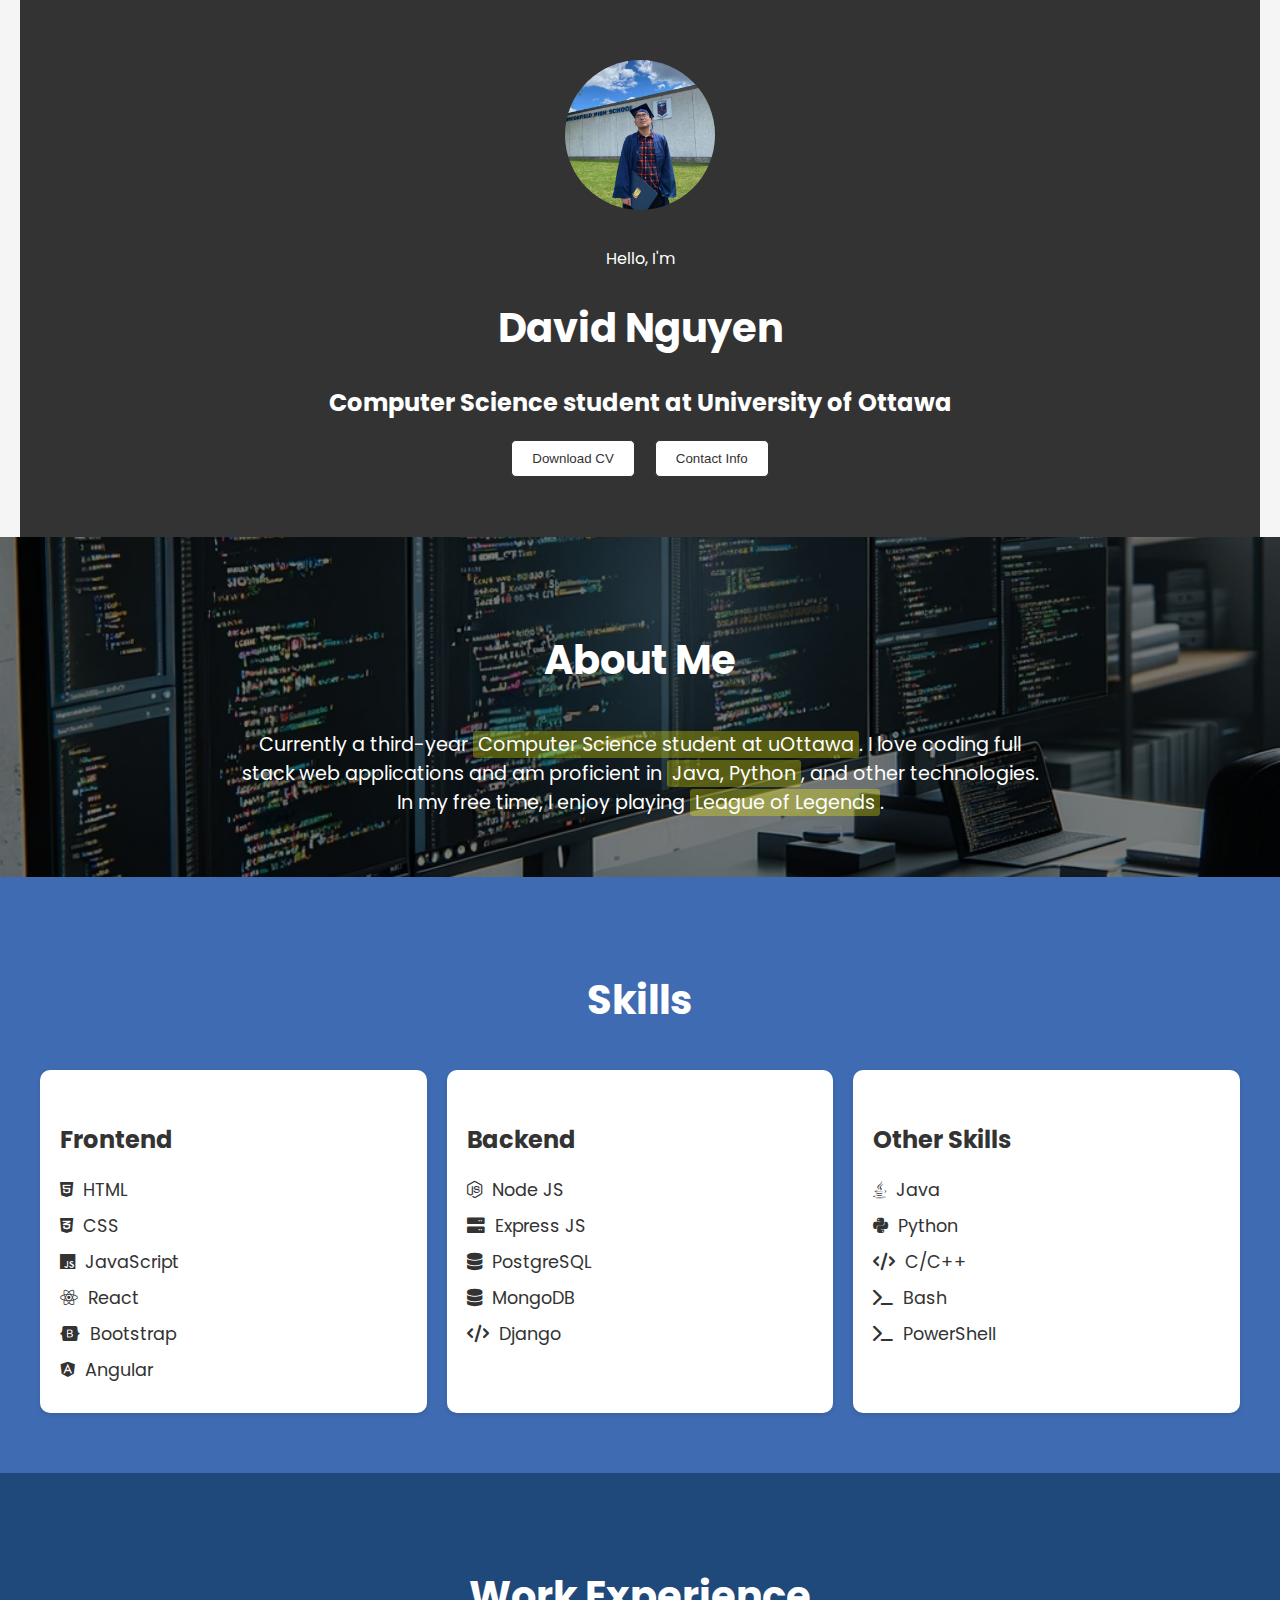
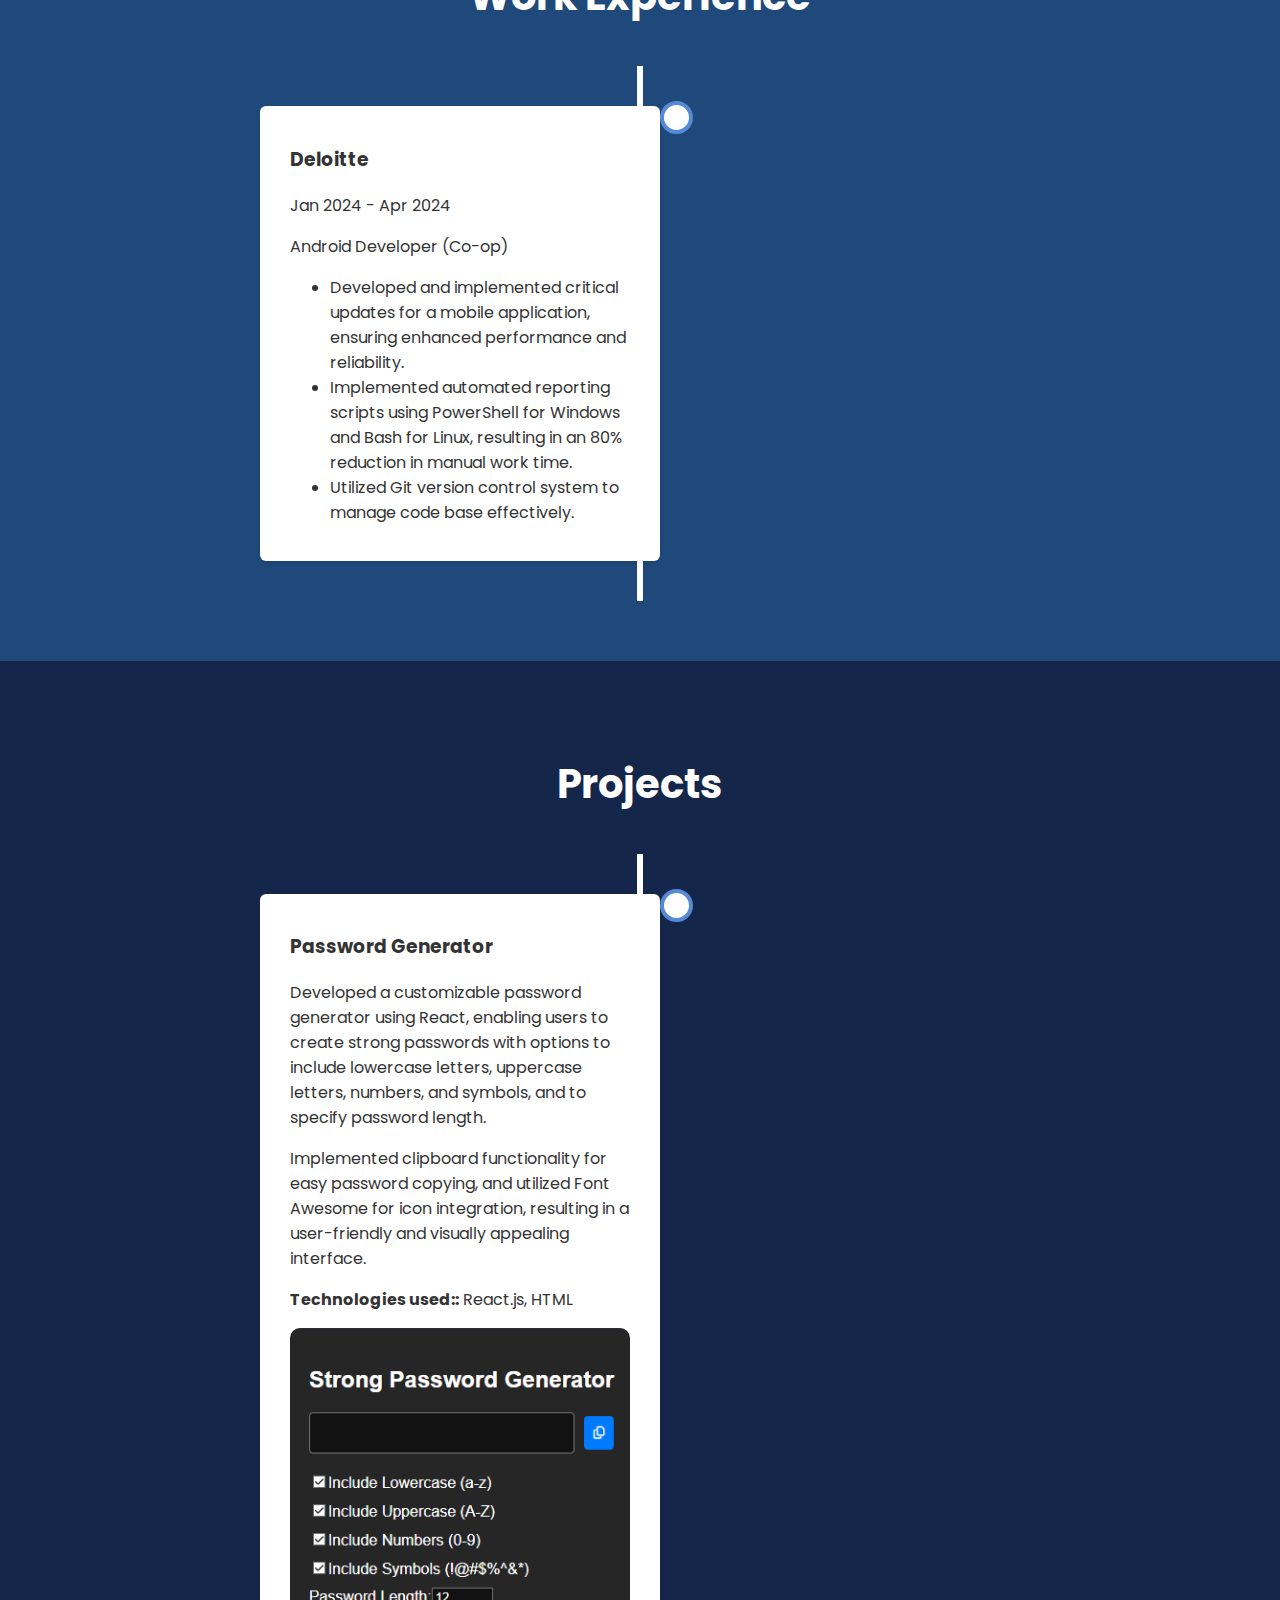
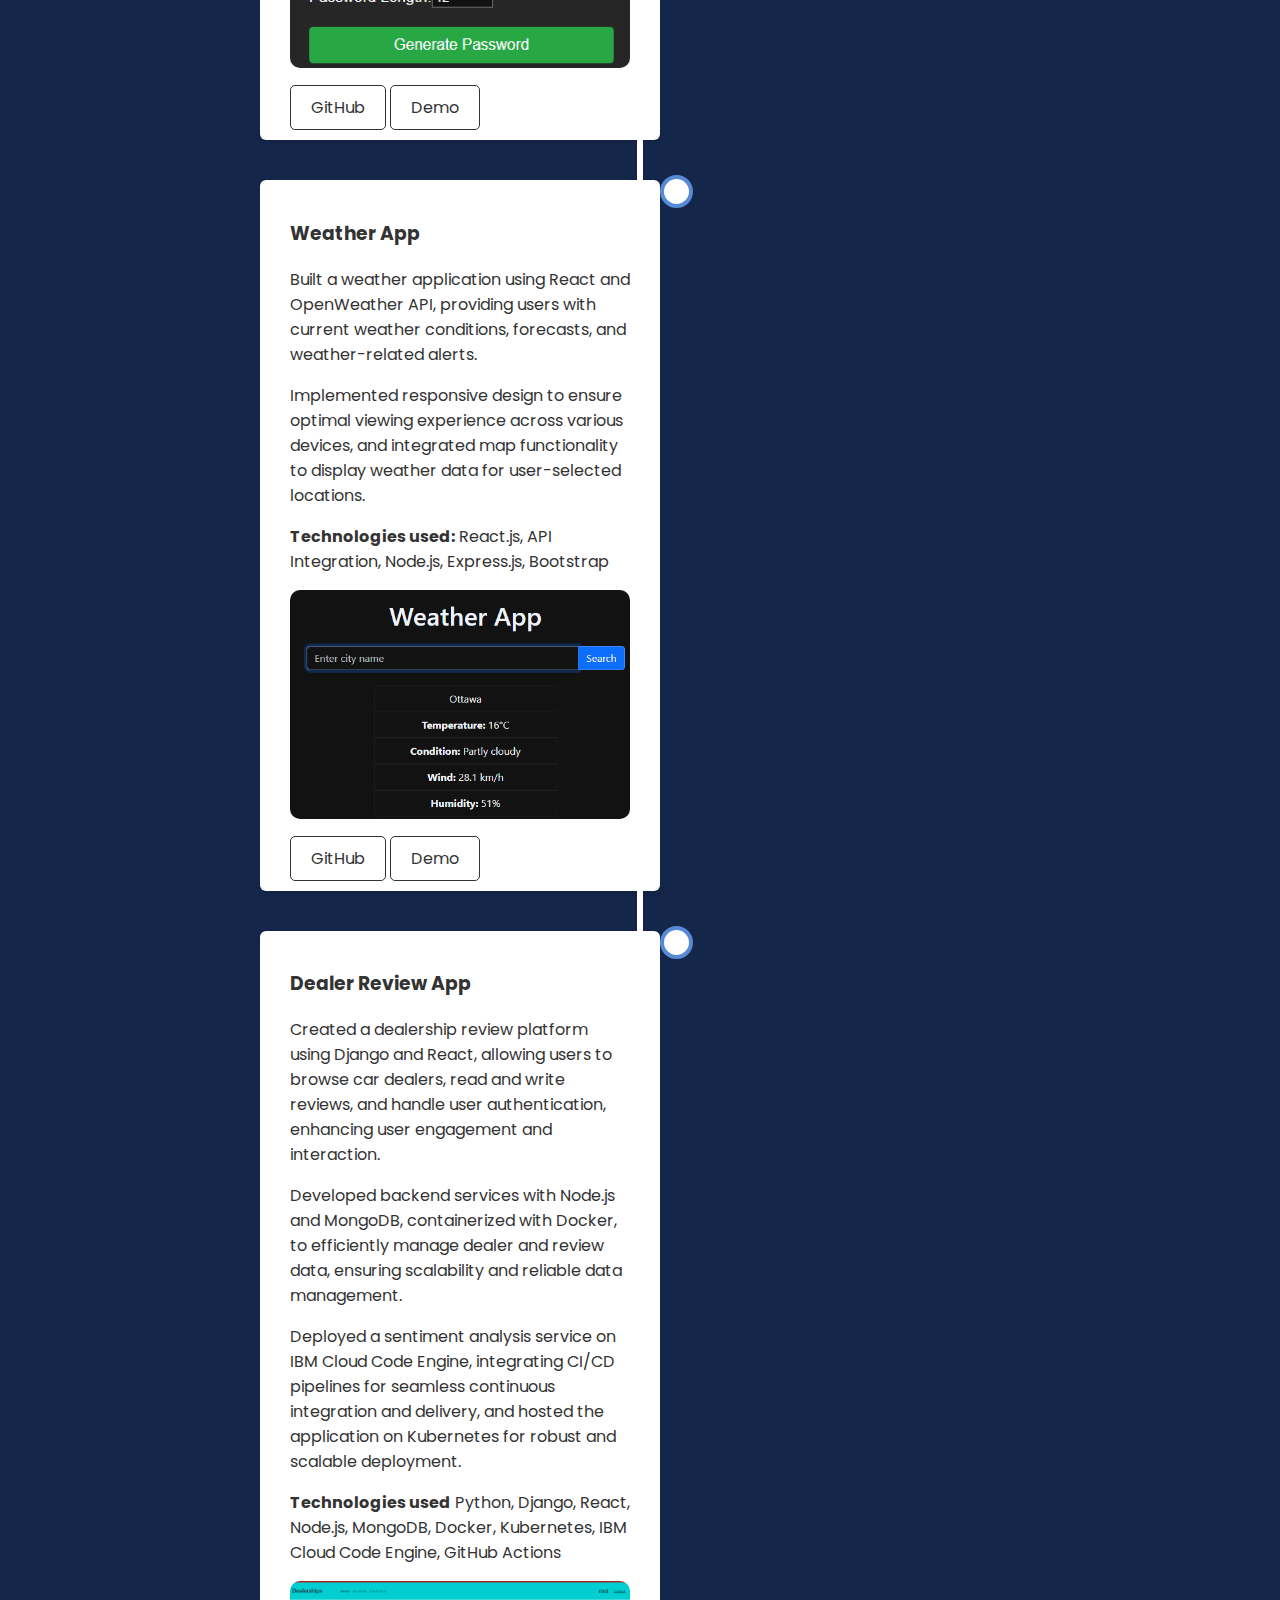
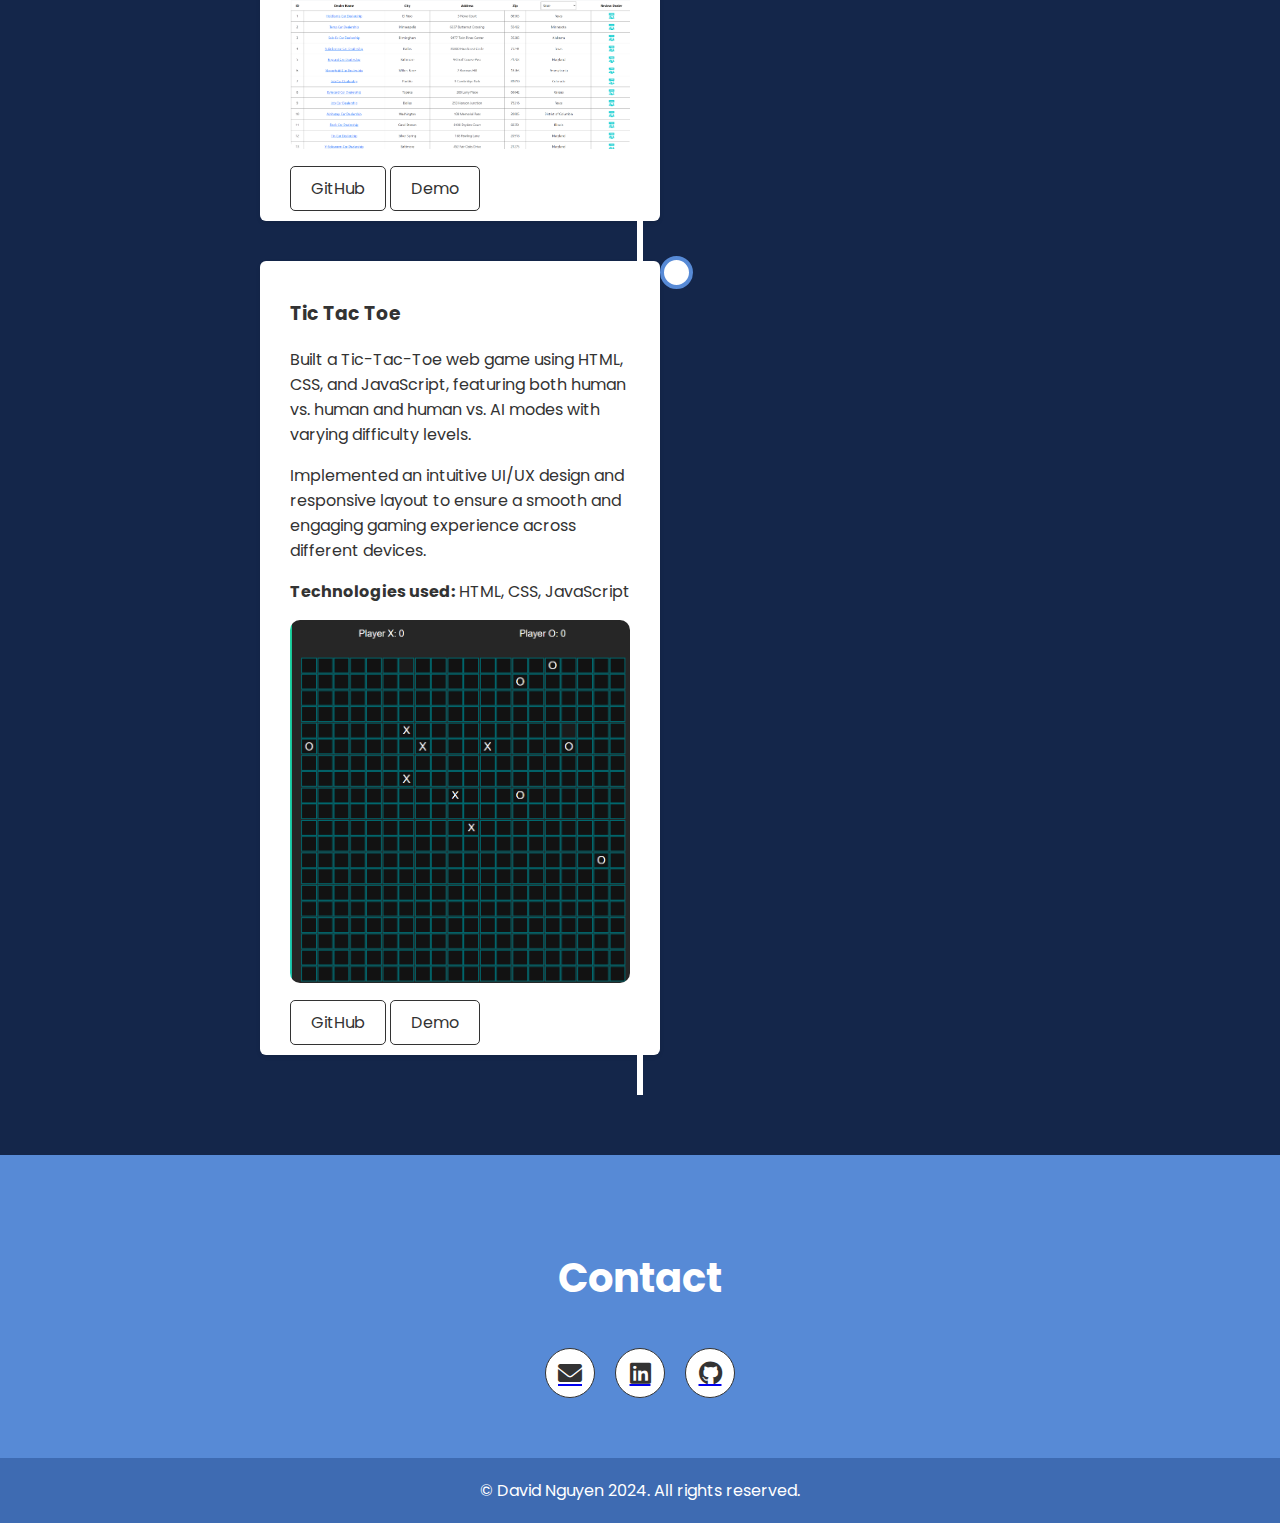
==== commit f7b1865b: "new changes" ====
--- a/index.html
+++ b/index.html
@@ -3,7 +3,7 @@
 <head>
   <meta charset="UTF-8" />
   <meta name="viewport" content="width=device-width, initial-scale=1.0" />
-  <meta name="description" content="Portfolio website of David Nguyen, Frontend Developer" />
+  <meta name="description" content="Portfolio website of David Nguyen" />
   <title>David Nguyen Portfolio</title>
   <link rel="icon" href="assets/favicon-32x32.png" type="image/png" sizes="32x32" />
   <link rel="icon" href="assets/favicon-16x16.png" type="image/png" sizes="16x16" />
--- a/style.css
+++ b/style.css
@@ -15,7 +15,7 @@
 }
 
 .section {
-  padding: 60px 0;
+  padding: 60px 20px;
 }
 
 .section-title {
@@ -25,30 +25,25 @@
   color: #fff;
 }
 
+/* HEADER */
+
 .header-container {
   display: flex;
+  flex-direction: column;
   align-items: center;
-  justify-content: center;
+  text-align: center;
   padding: 60px 20px;
   background-color: #333;
   color: #fff;
 }
 
-.header-text {
-  text-align: center;
-}
-
-.profile-img {
+.header-container img {
   border-radius: 50%;
   width: 150px;
   height: 150px;
   margin-bottom: 20px;
 }
 
-.header-container img {
-  margin-right: 20px;
-}
-
 .header-text h1 {
   font-size: 2.5rem;
 }
@@ -62,6 +57,7 @@
   display: flex;
   justify-content: center;
   gap: 20px;
+  flex-wrap: wrap;
 }
 
 .btn {
@@ -80,6 +76,8 @@
   color: #fff;
   border-color: #333;
 }
+
+/* ABOUT */
 
 #about {
   background: url('assets/computer.png') no-repeat center center/cover; /* Background image */
@@ -112,9 +110,11 @@
   border-radius: 3px;
 }
 
+/* SKILLS */
+
 .skills-container {
   display: flex;
-  justify-content: space-between;
+  flex-wrap: wrap;
   gap: 20px;
 }
 
@@ -124,6 +124,7 @@
   padding: 20px;
   box-shadow: 0 2px 4px rgba(0, 0, 0, 0.1);
   flex: 1;
+  min-width: 250px; /* Ensure columns don’t get too narrow */
 }
 
 .skills-column h4 {
@@ -148,6 +149,8 @@
   margin-right: 10px;
 }
 
+/* PROJECTS */
+
 .projects-container {
   display: flex;
   flex-wrap: wrap;
@@ -163,6 +166,7 @@
   width: calc(50% - 20px);
   margin-bottom: 20px;
   text-align: center;
+  min-width: 300px;
 }
 
 .project-card h4 {
@@ -181,6 +185,8 @@
   margin-bottom: 10px;
 }
 
+/* CONTACT */
+
 .contact-container {
   display: flex;
   justify-content: center;
@@ -200,15 +206,20 @@
   text-align: center;
 }
 
+/* FOOTER */
+
 footer {
   text-align: center;
   padding: 20px;
+  background-color: #3e6bb2;
 }
 
 footer p {
   margin: 0;
   color: #fff;
 }
+
+/* BACKGROUND COLORS */
 
 .bg-primary {
   background-color: #578ad6;
@@ -312,6 +323,42 @@
   left: -13px;
 }
 
+/* RESPONSIVE DESIGN */
+
+@media screen and (max-width: 1200px) {
+  .container {
+    padding: 0 15px;
+  }
+
+  .header-text h1 {
+    font-size: 2rem;
+  }
+
+  .header-text h2 {
+    font-size: 1.2rem;
+  }
+}
+
+@media screen and (max-width: 992px) {
+  .header-container {
+    flex-direction: column;
+    text-align: center;
+  }
+
+  .header-container img {
+    margin-bottom: 20px;
+    margin-right: 0;
+  }
+
+  .skills-container {
+    flex-direction: column;
+  }
+
+  .project-card {
+    width: 100%;
+  }
+}
+
 @media screen and (max-width: 768px) {
   .timeline::after {
     left: 31px;
@@ -339,4 +386,41 @@
   .timeline-item.right::after {
     left: 18px;
   }
-}
+
+  .header-text h1 {
+    font-size: 1.5rem;
+  }
+
+  .header-text h2 {
+    font-size: 1rem;
+  }
+
+  .section-title {
+    font-size: 2rem;
+  }
+}
+
+@media screen and (max-width: 576px) {
+  .header-container img {
+    width: 100px;
+    height: 100px;
+  }
+
+  .btn {
+    padding: 8px 16px;
+    font-size: 0.9rem;
+  }
+
+  .project-card {
+    padding: 15px;
+  }
+
+  .project-img {
+    height: auto;
+  }
+
+  .project-links .btn {
+    padding: 8px;
+    font-size: 0.9rem;
+  }
+}
